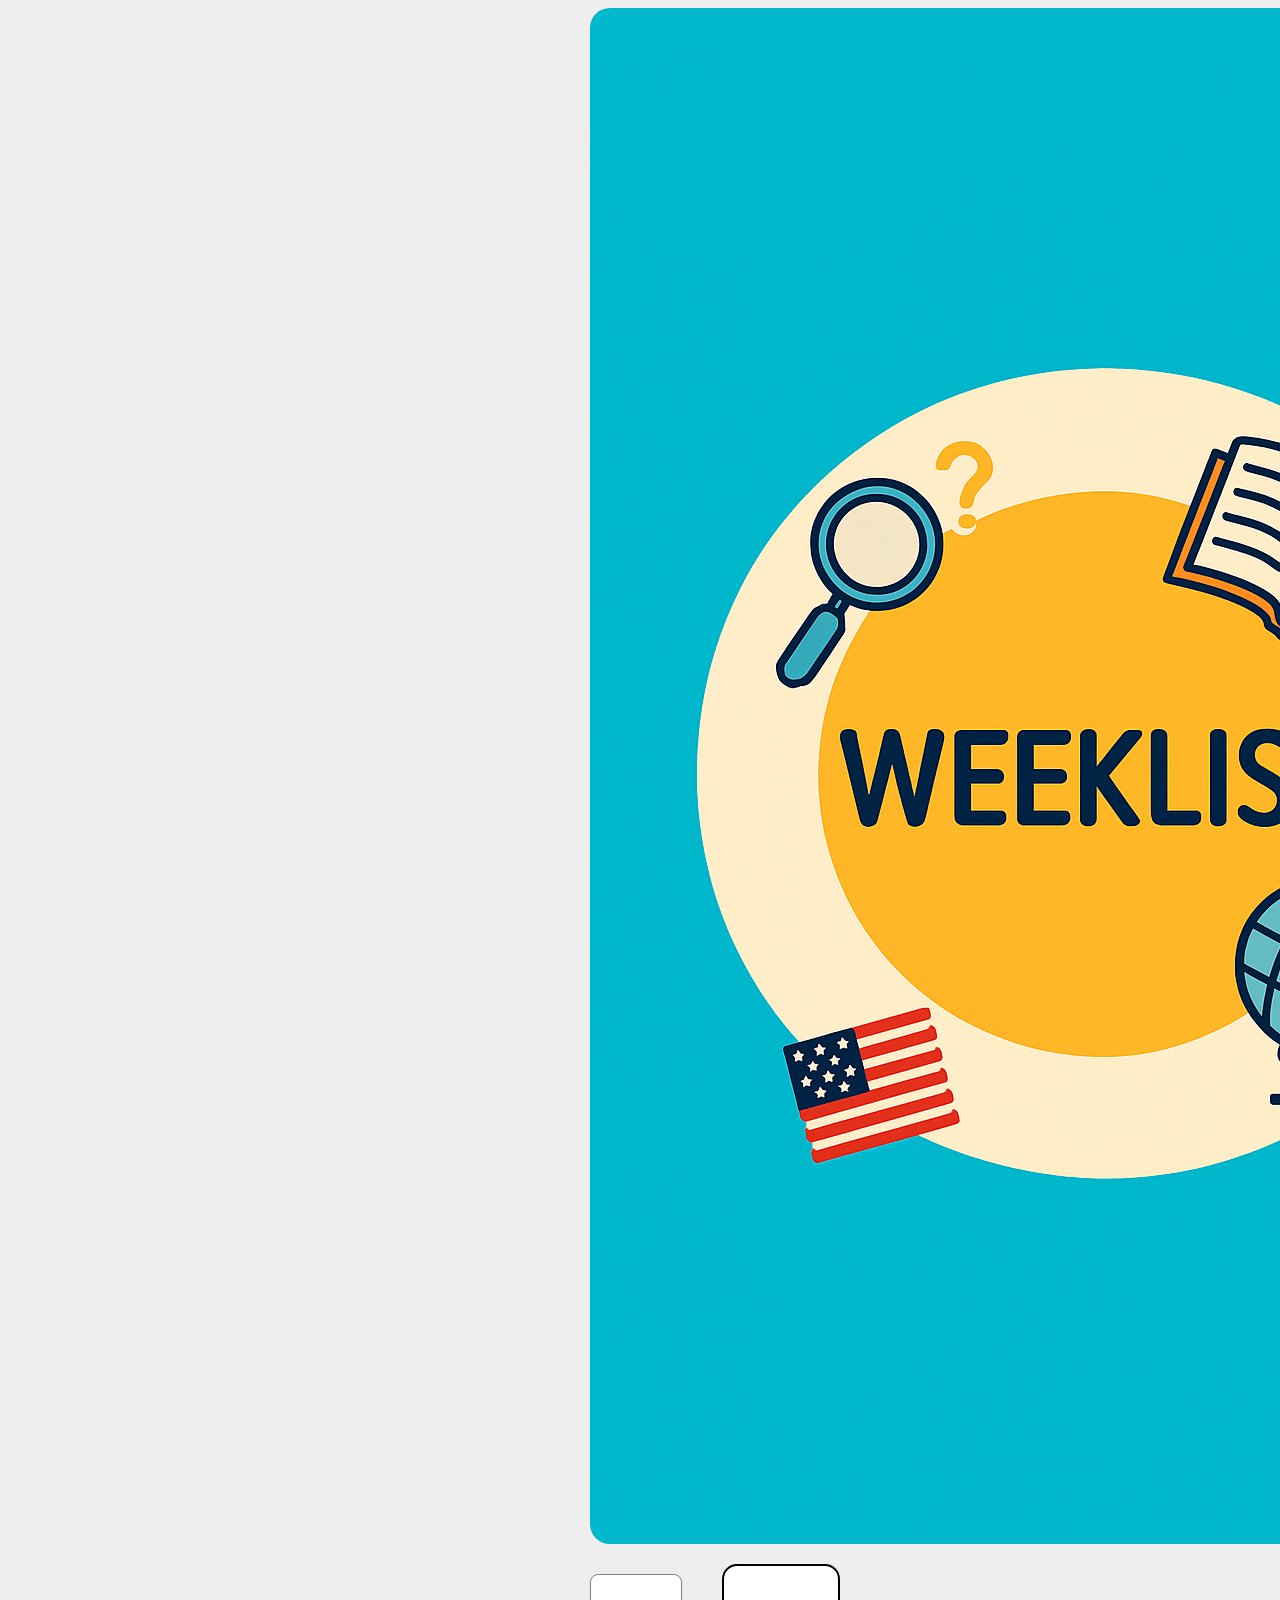
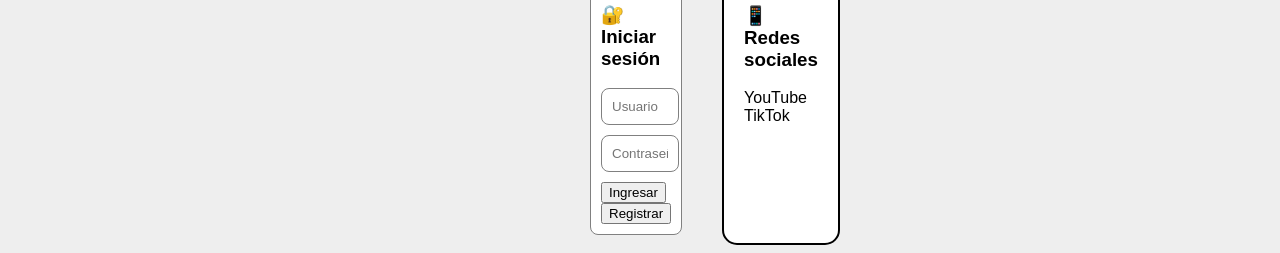
==== index.html @ e38edad0 "Add styles for image display in index.html se agrego un nuevo item img" ====
<!DOCTYPE html>
<html lang="es">
<head>
<meta charset="UTF-8">
<title>Weeklish</title>

<style>

body {
  background-color: #eee;
  font-family: Arial;
}

/* CONTENEDOR */
.container {
  max-width: 100px;
  margin: auto;
}

/* HEADER */
.header {
  display: flex;
  justify-content: space-between;
  align-items: center;
  margin-bottom: 20px;
}



.menu {
  display: flex;
  gap: 15px;
}

.menu button {
  padding: 10px 20px;
  border: none;
  background-color: orange;
  color: black;
  border-radius: 10px;
  cursor: pointer;
  font-weight: bold;
}

.menu button:hover {
  background-color: darkorange;
}

/* MAIN */
.main {
  display: flex;
  justify-content: space-between;
  gap: 40px;
}

/* CAJAS */
.login, .redes {
  border: 2px solid black;
  padding: 20px;
  width: 250px;
  background-color: white;
  border-radius: 15px;
}

.login, input {
  display: block;
  margin: 10px auto;
  padding: 10px;
  width: 80%;
  border-radius: 8px;
  border: 1px solid gray;
}

.img {
  display: block;
  margin: 10px auto;
  padding: 10px;
  width: 60%;
  border-radius: 5px;
  border: 1px solid gray;
  
  }

</style>
</head>

<body>

<div class="container">

 <!-- HEADER -->
  <div class="header">
   <img src="Vertical Weeklish.png" widith="03" style="border-radius: 20px;">

  <h1> Aprende Inglés con Weeklish</h1>
  <p>Bienvenido a nuestra página para aprender inglés fácil 😄</p>

 

    <div class="menu">
      <button>Grammar</button>
      <button>Listening</button>
      <button>Vocab</button>
      <button>Speaking</button>
    </div>
  </div>

  <!-- MAIN -->
  <div class="main">

    <div class="login">
      <h3>🔐 Iniciar sesión</h3>
      <input type="text" placeholder="Usuario">
      <input type="password" placeholder="Contraseña">
      <button>Ingresar</button>
      <button>Registrar</button> 

    </div>

    <div class="redes">
      <h3>📱 Redes sociales</h3>
      <div>YouTube</div>
      <div>TikTok</div>
    </div>

  </div>

</div>

</body>
</html>
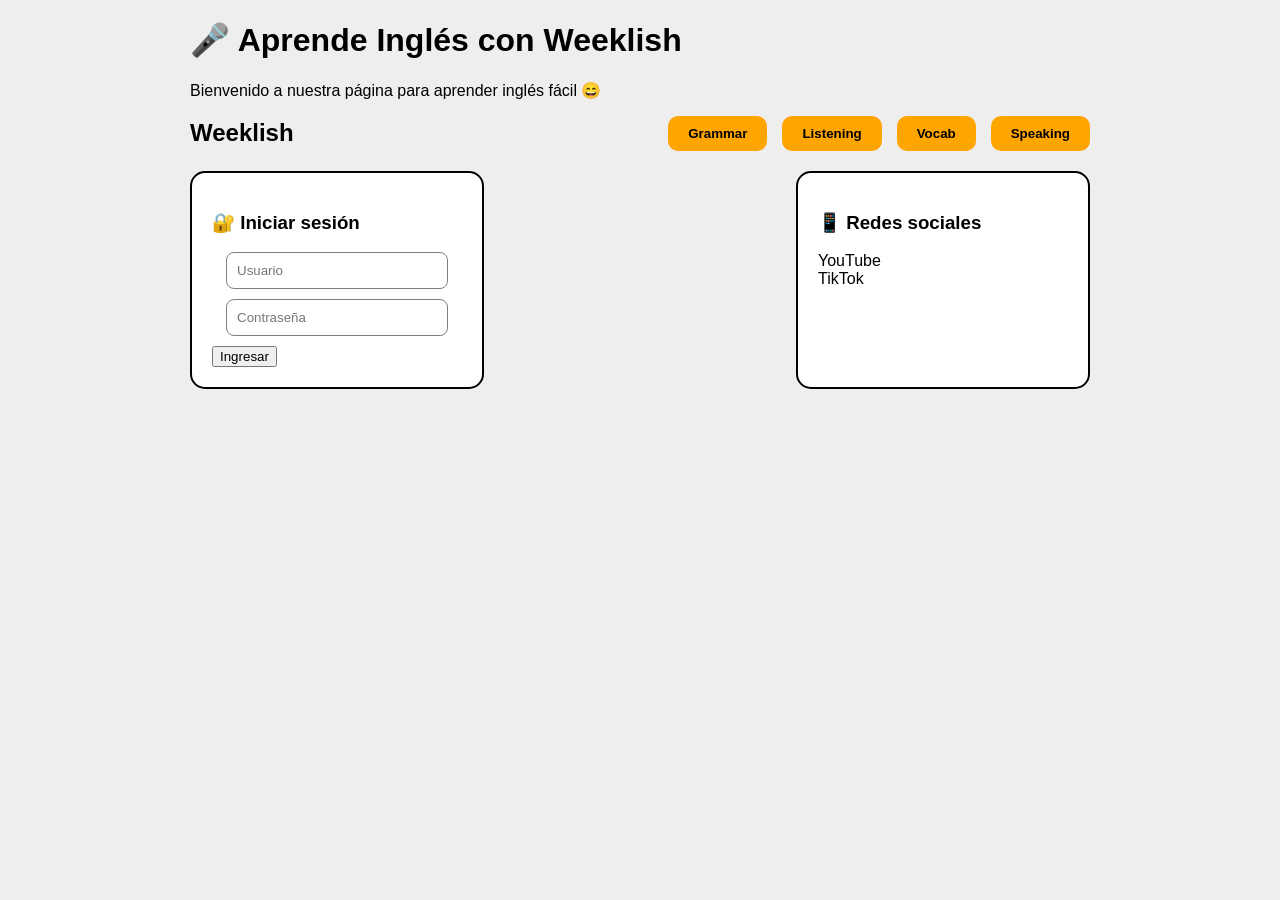
==== commit 3145875b: "Enhance layout and styles in index.html puse el codigo que copie de chat gpt" ====
--- a/index.html
+++ b/index.html
@@ -13,7 +13,7 @@
 
 /* CONTENEDOR */
 .container {
-  max-width: 100px;
+  max-width: 900px;
   margin: auto;
 }
 
@@ -25,7 +25,10 @@
   margin-bottom: 20px;
 }
 
-
+.logo {
+  font-size: 24px;
+  font-weight: bold;
+}
 
 .menu {
   display: flex;
@@ -62,7 +65,7 @@
   border-radius: 15px;
 }
 
-.login, input {
+.login input {
   display: block;
   margin: 10px auto;
   padding: 10px;
@@ -71,16 +74,6 @@
   border: 1px solid gray;
 }
 
-.img {
-  display: block;
-  margin: 10px auto;
-  padding: 10px;
-  width: 60%;
-  border-radius: 5px;
-  border: 1px solid gray;
-  
-  }
-
 </style>
 </head>
 
@@ -88,14 +81,12 @@
 
 <div class="container">
 
- <!-- HEADER -->
-  <div class="header">
-   <img src="Vertical Weeklish.png" widith="03" style="border-radius: 20px;">
-
-  <h1> Aprende Inglés con Weeklish</h1>
+  <h1>🎤 Aprende Inglés con Weeklish</h1>
   <p>Bienvenido a nuestra página para aprender inglés fácil 😄</p>
 
- 
+  <!-- HEADER -->
+  <div class="header">
+    <div class="logo">Weeklish</div>
 
     <div class="menu">
       <button>Grammar</button>
@@ -113,8 +104,6 @@
       <input type="text" placeholder="Usuario">
       <input type="password" placeholder="Contraseña">
       <button>Ingresar</button>
-      <button>Registrar</button> 
-
     </div>
 
     <div class="redes">
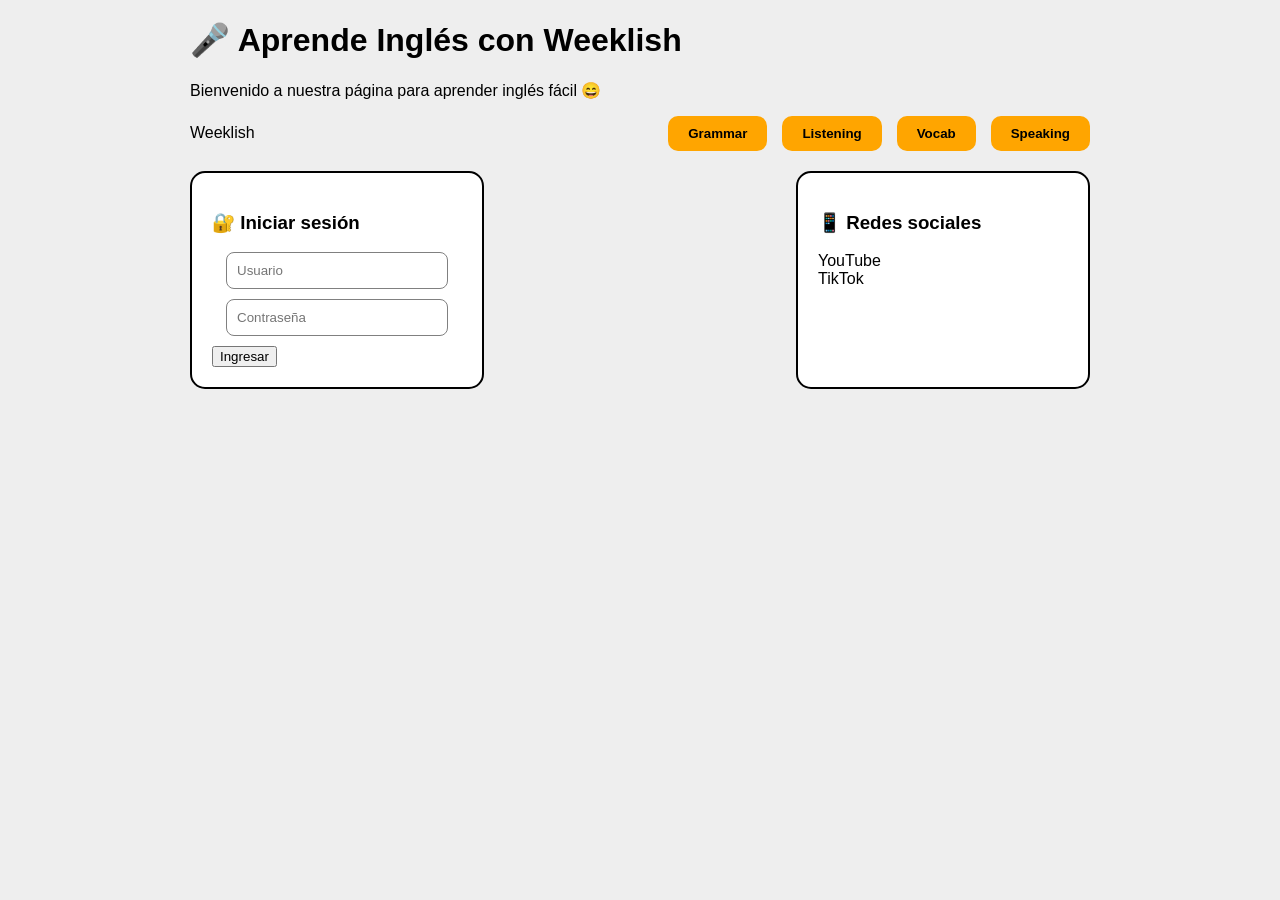
==== commit 68e9189e: "Rename logo class and fix width property cambio de tamaño logo" ====
--- a/index.html
+++ b/index.html
@@ -25,9 +25,9 @@
   margin-bottom: 20px;
 }
 
-.logo {
-  font-size: 24px;
-  font-weight: bold;
+.logo-image {
+  widith: 200px;
+ height: auto;
 }
 
 .menu {
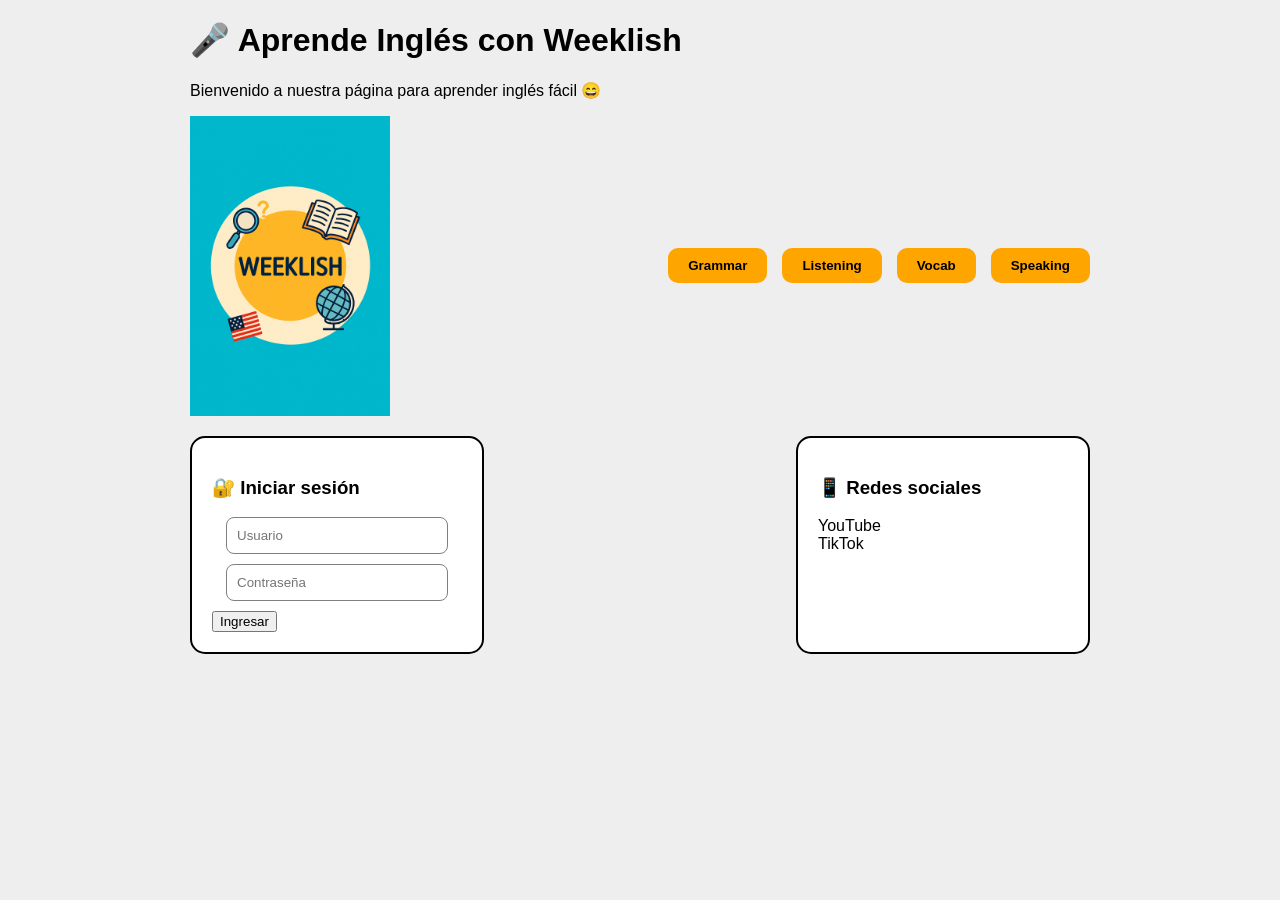
==== commit 3fa769cd: "Update index.html Change code" ====
--- a/index.html
+++ b/index.html
@@ -26,8 +26,8 @@
 }
 
 .logo-image {
-  widith: 200px;
- height: auto;
+  width: 200px;
+  height: auto;
 }
 
 .menu {
@@ -86,7 +86,8 @@
 
   <!-- HEADER -->
   <div class="header">
-    <div class="logo">Weeklish</div>
+
+    <img class="logo-image" src="Vertical Weeklish.png">
 
     <div class="menu">
       <button>Grammar</button>
@@ -94,6 +95,7 @@
       <button>Vocab</button>
       <button>Speaking</button>
     </div>
+
   </div>
 
   <!-- MAIN -->
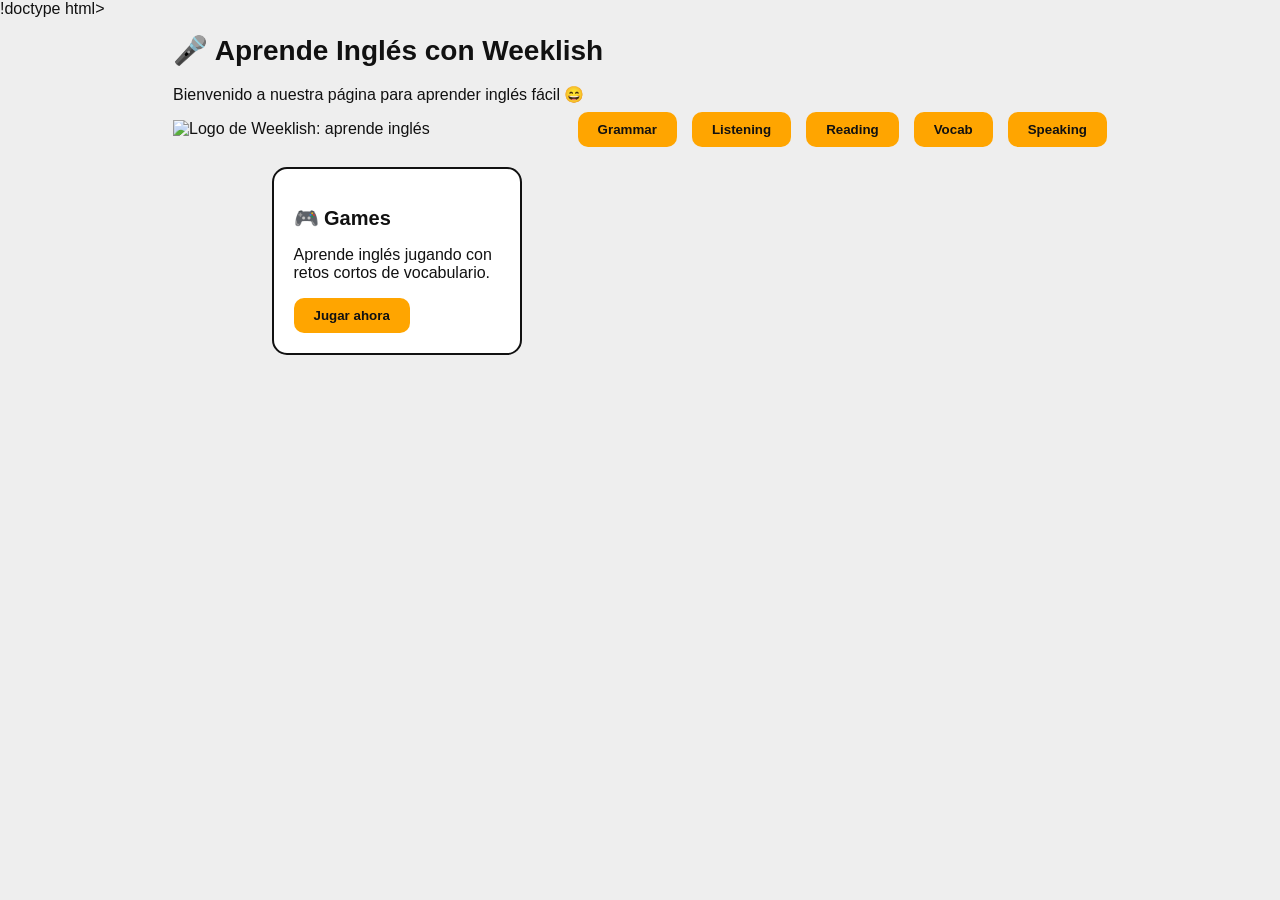
==== commit e0c9c4f5: "Se actualizo el index copie codigo desde chat gpt hasta linea 281. faltan mas" ====
--- a/index.html
+++ b/index.html
@@ -1,122 +1,263 @@
-<!DOCTYPE html>
+!doctype html>
 <html lang="es">
 <head>
-<meta charset="UTF-8">
-<title>Weeklish</title>
-
-<style>
+  <meta charset="utf-8">
+  <meta name="viewport" content="width=device-width, initial-scale=1">
+  <title>Weeklish | Aprende inglés</title>
+  <style>
+/* Los estilos controlan colores, tamaños y ubicación de cada elemento. */
+* { box-sizing: border-box; }
 
 body {
+  margin: 0;
   background-color: #eee;
-  font-family: Arial;
-}
-
-/* CONTENEDOR */
-.container {
-  max-width: 900px;
-  margin: auto;
-}
-
-/* HEADER */
+  color: #111;
+  font-family: Arial, sans-serif;
+}
+
+.container { max-width: 970px; margin: 16px auto; padding: 0 18px; }
+h1 { margin: 0 0 18px; font-size: 28px; }
+.welcome { margin: 0 0 16px; }
+
 .header {
   display: flex;
   justify-content: space-between;
-  align-items: center;
+  align-items: flex-start;
+  gap: 24px;
   margin-bottom: 20px;
 }
-
-.logo-image {
-  width: 200px;
-  height: auto;
-}
-
 .menu {
   display: flex;
+  justify-content: flex-end;
+  flex-wrap: wrap;
   gap: 15px;
-}
-
-.menu button {
+  margin-top: -8px;
+}
+.menu button, .register-button {
   padding: 10px 20px;
-  border: none;
-  background-color: orange;
-  color: black;
+  border: 0;
   border-radius: 10px;
+  background: orange;
+  color: #111;
   cursor: pointer;
   font-weight: bold;
 }
-
-.menu button:hover {
-  background-color: darkorange;
-}
-
-/* MAIN */
-.main {
-  display: flex;
-  justify-content: space-between;
-  gap: 40px;
-}
-
-/* CAJAS */
-.login, .redes {
-  border: 2px solid black;
+.menu button:hover, .register-button:hover { background: darkorange; }
+button:focus-visible, a:focus-visible, input:focus-visible { outline: 3px solid #1264a3; outline-offset: 2px; }
+
+.main { display: grid; grid-template-columns: 1fr 1fr; align-items: start; gap: 40px; }
+.card {
+  width: 294px;
+  min-height: 220px;
   padding: 20px;
-  width: 250px;
-  background-color: white;
+  border: 2px solid #111;
   border-radius: 15px;
-}
-
-.login input {
+  background: white;
+}
+
+.card h2 { font-size: 20px; }
+.games-card { width: 250px; min-height: 160px; margin: 0 auto; }
+.social {
+  width: 230px;
+  min-height: 170px;
+  margin-top: 80px;
+  justify-self: end;
+}
+.register-dialog input {
   display: block;
-  margin: 10px auto;
+  width: 100%;
+  margin: 10px 0;
   padding: 10px;
-  width: 80%;
+  border: 1px solid #999;
   border-radius: 8px;
-  border: 1px solid gray;
-}
-
-</style>
+  font: inherit;
+}
+
+.plain-button { cursor: pointer; }
+.social a { display: block; width: fit-content; margin: 8px 0; }
+.social-image { display: block; object-fit: contain; }
+.youtube-image { width: 180px; height: auto; }
+.tiktok-image { width: 82px; height: auto; }
+.message { margin: 10px 0 0; color: #14532d; font-size: 14px; }
+
+.visually-hidden { position: absolute; width: 1px; height: 1px; padding: 0; margin: -1px; overflow: hidden; clip: rect(0, 0, 0, 0); white-space: nowrap; border: 0; }
+
+.lesson-view { max-width: 780px; margin: 12px auto; }
+.lesson-view[hidden], #home-view[hidden] { display: none; }
+.back-button {
+  padding: 10px 16px;
+  border: 0;
+  border-radius: 10px;
+  background: orange;
+  color: #111;
+  cursor: pointer;
+  font-weight: bold;
+}
+
+.back-button:hover { background: darkorange; }
+.lesson-card {
+  padding: 18px;
+  border: 2px solid #111;
+  border-radius: 15px;
+  background: white;
+}
+
+.lesson-card video { display: block; width: 100%; max-height: 65vh; background: #111; border-radius: 8px; }
+.bottom-back { margin-top: 16px; }
+.quiz-card { margin-top: 22px; padding: 20px; border: 2px solid #111; border-radius: 15px; background: white; }
+.quiz-card > h2 { margin-top: 0; }
+.quiz-question { margin: 14px 0; padding: 14px; border: 1px solid #bbb; border-radius: 10px; }
+.quiz-question legend { padding: 0 5px; font-weight: bold; }
+.quiz-question label { display: inline-flex; align-items: center; gap: 5px; margin: 7px 12px 0 0; cursor: pointer; }
+.quiz-question input { accent-color: #087c8d; }
+.quiz-question.is-correct { border-color: #26834a; background: #f2fbf4; }
+.quiz-question.is-incorrect { border-color: #b54343; background: #fff7f5; }
+.quiz-feedback { margin: 8px 0 0; font-size: 14px; }
+.quiz-actions { display: flex; flex-wrap: wrap; align-items: center; gap: 12px; margin-top: 18px; }
+.quiz-result { min-height: 1.4em; margin-bottom: 0; font-weight: bold; }
+.games-view { max-width: 700px; }
+.game-levels { max-width: 650px; margin: 24px auto; }
+.game-level-options { display: grid; grid-template-columns: repeat(3, 1fr); gap: 12px; }
+
+.game-level-button { display: flex; min-height: 112px; flex-direction: column; justify-content: center; gap: 8px; padding: 16px; border: 2px solid #111; border-radius: 14px; background: white; cursor: pointer; text-align: left; }
+.game-level-button:hover { border-color: #c77a00; background: #fff5df; }
+.game-level-button strong { font-size: 22px; }
+.game-level-button span { color: #444; font-size: 14px; }
+.game-card { max-width: 560px; margin: 20px auto; padding: 24px; border: 2px solid #111; border-radius: 16px; background: white; text-align: center; }
+.change-level-button { display: block; padding: 0; border: 0; background: transparent; color: #064f7b; cursor: pointer; font: inherit; font-weight: bold; }
+.game-progress { color: #555; font-size: 14px; }
+.game-word { margin: 20px 0; color: #073b61; font-size: 36px; }
+.game-options { display: grid; grid-template-columns: repeat(3, 1fr); gap: 10px; }
+.game-option { min-height: 54px; padding: 10px; border: 1px solid #888; border-radius: 10px; background: #fff; cursor: pointer; font: inherit; }
+.game-option:hover:not(:disabled) { border-color: #064f7b; background: #eef9fb; }
+.game-option:disabled { cursor: default; }
+.game-option.game-correct { border-color: #26834a; background: #e7f6eb; }
+
+.game-option.game-wrong { border-color: #b54343; background: #fff0ee; }
+.game-feedback { min-height: 1.5em; margin: 16px 0; font-weight: bold; }
+.level-selector { display: flex; flex-wrap: wrap; gap: 9px; margin: 18px 0; }
+.level-selector button { min-width: 100px; padding: 9px 14px; border: 1px solid #a66b00; border-radius: 10px; background: #fff; cursor: pointer; font: inherit; font-weight: bold; }
+.level-selector button[aria-pressed="true"] { border-color: #d57d00; background: orange; }
+.level-selector button:hover { background: #ffd27a; }
+.level-panel[hidden] { display: none; }
+.text-lesson { margin-bottom: 14px; }
+.text-lesson p { line-height: 1.55; }
+.mini-practice { min-height: 0; }
+.mini-practice h3 { margin-top: 0; }
+.mini-practice li { margin: 7px 0; }
+.reading-card { margin: 18px 0; padding: 22px; border: 2px solid #111; border-radius: 15px; background: white; }
+.reading-card h2 { margin-top: 0; }
+.reading-card > p { font-size: 17px; line-height: 1.75; }
+.reading-vocab { margin: 18px 0; padding: 12px; border-radius: 10px; background: #edf8f9; line-height: 1.6; }
+.reading-card details { border-top: 1px solid #ddd; padding-top: 12px; }
+
+.reading-card summary { color: #064f7b; cursor: pointer; font-weight: bold; }
+.reading-card li { margin: 7px 0; line-height: 1.5; }
+.listening-practice { margin-bottom: 16px; }
+.listen-line { display: grid; grid-template-columns: 1fr auto; align-items: center; gap: 8px; padding: 12px 0; border-top: 1px solid #ddd; }
+.listen-line span { font-weight: bold; }
+.listen-line p { grid-column: 1 / -1; margin: 0; color: #555; }
+.game-example { margin: 16px 0; padding: 14px; border-radius: 12px; background: #edf8f9; text-align: left; }
+.example-label { margin: 0 0 7px; color: #07526a; font-size: 14px; font-weight: bold; }
+.game-example-sentence { margin: 0 0 5px; font-size: 19px; font-weight: bold; }
+.game-example-translation { margin: 0 0 12px; color: #444; }
+.audio-list { display: grid; grid-template-columns: repeat(auto-fit, minmax(min(100%, 300px), 1fr)); gap: 14px; }
+.audio-card { padding: 16px; border: 2px solid #111; border-radius: 15px; background: white; }
+.audio-card h2 { margin: 0 0 12px; font-size: 18px; }
+.audio-card audio { display: block; width: 100%; }
+.vocab-categories { position: sticky; top: 0; z-index: 3; display: flex; flex-wrap: wrap; gap: 9px; margin: 18px 0 24px; padding: 10px 0; background: #eee; }
+.vocab-category-button { padding: 9px 13px; border: 0; border-radius: 10px; background: orange; color: #111; cursor: pointer; font: inherit; font-weight: bold; }
+.vocab-category-button:hover, .vocab-category-button.selected { background: darkorange; }
+.vocab-category-button:focus-visible { outline: 3px solid #1264a3; outline-offset: 2px; }
+.vocab-group { margin: 24px 0 32px; scroll-margin-top: 12px; }
+.vocab-group h2 { margin-bottom: 12px; }
+.vocabulary-grid { display: grid; grid-template-columns: repeat(auto-fill, minmax(180px, 1fr)); gap: 14px; }
+.vocab-item { margin: 0; overflow: hidden; border: 1px solid #bbb; border-radius: 12px; background: white; }
+.vocab-item a { display: grid; place-items: center; height: 220px; padding: 8px; background: white; }
+.vocab-item img { display: block; width: 100%; height: 100%; object-fit: contain; }
+.vocab-item figcaption { min-height: 38px; padding: 8px 10px; border-top: 1px solid #ddd; font-size: 14px; overflow-wrap: anywhere; }
+.speaking-group { margin: 24px 0 30px; }
+.speaking-group > h2 { margin-bottom: 12px; }
+.speaking-list { display: grid; grid-template-columns: repeat(auto-fit, minmax(min(100%, 290px), 1fr)); gap: 12px; }
+.speaking-exercise { padding: 16px; border: 1px solid #bbb; border-radius: 12px; background: white; }
+
+.speaking-exercise > p { margin: 0 0 10px; }
+.speaking-exercise details { border-top: 1px solid #ddd; padding-top: 9px; }
+.speaking-exercise summary { color: #064f7b; cursor: pointer; font-weight: bold; }
+.english-phrase { margin: 12px 0 6px; font-size: 18px; font-weight: bold; }
+.translation { margin: 0; color: #444; }
+.speaking-controls { display: flex; flex-wrap: wrap; align-items: center; gap: 8px; margin-top: 12px; }
+.practice-button { padding: 8px 12px; border: 0; border-radius: 9px; background: orange; color: #111; cursor: pointer; font-weight: bold; }
+.practice-button:hover { background: darkorange; }
+.practice-button:disabled { cursor: wait; opacity: 0.7; }
+.speaking-controls audio { width: 100%; margin-top: 4px; }
+.recording-status { flex-basis: 100%; min-height: 1em; margin: 2px 0 0; color: #444; font-size: 14px; }
+.mic-picker { margin: 18px 0 24px; padding: 16px; border: 1px solid #bbb; border-radius: 12px; background: white; }
+.mic-picker > label { display: block; margin-bottom: 8px; font-weight: bold; }
+.mic-picker-actions { display: flex; flex-wrap: wrap; gap: 9px; }
+.mic-picker select { min-width: min(100%, 260px); max-width: 100%; padding: 8px 10px; border: 1px solid #999; border-radius: 8px; font: inherit; }
+.mic-picker .recording-status { margin-bottom: 0; }
+
+@media (max-width: 650px) {
+  .container { margin-top: 22px; }
+  h1 { font-size: 24px; }
+  .header { flex-direction: row; align-items: flex-start; gap: 12px; }
+  .main { display: flex; flex-direction: column; align-items: center; }
+  .logo-image { width: 120px; height: 180px; }
+  .menu { justify-content: flex-end; gap: 7px; margin-top: -5px; }
+  .menu button { padding: 9px 11px; font-size: 13px; }
+  .main { gap: 16px; }
+  .card { width: 100%; max-width: 380px; }
+  .games-card { max-width: 300px; min-height: 150px; }
+  .social { min-height: 150px; margin-top: 0; }
+}
+
+@media (max-width: 460px) {
+  .game-card { padding: 16px; }
+  .game-options { grid-template-columns: 1fr; }
+  .game-level-options { grid-template-columns: 1fr; }
+  .listen-line { grid-template-columns: 1fr; }
+  .listen-line p { grid-column: auto; }
+}
+
+/* En tabletas y ventanas estrechas, conserva las tarjetas una al lado de la otra. */
+@media (min-width: 520px) and (max-width: 650px) {
+  .main { display: flex; flex-direction: row; align-items: flex-end; gap: 12px; }
+  .games-card { width: auto; min-width: 0; flex: 1 1 auto; margin: 0; }
+  .social {
+    width: 150px;
+    min-height: 145px;
+    flex: 0 0 150px;
+    margin: 0 0 0 auto;
+    padding: 14px;
+  }
+  .social h2 { font-size: 16px; }
+  .youtube-image { width: 100px; }
+  .tiktok-image { width: 52px; }
+}
+
+  </style>
 </head>
-
 <body>
-
-<div class="container">
-
-  <h1>🎤 Aprende Inglés con Weeklish</h1>
-  <p>Bienvenido a nuestra página para aprender inglés fácil 😄</p>
-
-  <!-- HEADER -->
-  <div class="header">
-
-    <img class="logo-image" src="Vertical Weeklish.png">
-
-    <div class="menu">
-      <button>Grammar</button>
-      <button>Listening</button>
-      <button>Vocab</button>
-      <button>Speaking</button>
-    </div>
-
-  </div>
-
-  <!-- MAIN -->
-  <div class="main">
-
-    <div class="login">
-      <h3>🔐 Iniciar sesión</h3>
-      <input type="text" placeholder="Usuario">
-      <input type="password" placeholder="Contraseña">
-      <button>Ingresar</button>
-    </div>
-
-    <div class="redes">
-      <h3>📱 Redes sociales</h3>
-      <div>YouTube</div>
-      <div>TikTok</div>
-    </div>
-
-  </div>
-
-</div>
-
-</body>
-</html>
+  <main class="container">
+    <div id="home-view">
+      <h1>🎤 Aprende Inglés con Weeklish</h1>
+      <p class="welcome">Bienvenido a nuestra página para aprender inglés fácil 😄</p>
+
+  <header class="header">
+        <img class="logo-image" src="assets/weeklish-logo.png" alt="Logo de Weeklish: aprende inglés">
+        <nav class="menu" aria-label="Temas de inglés">
+          <button type="button" id="grammar-button">Grammar</button>
+          <button type="button" id="listening-button">Listening</button>
+          <button type="button" id="reading-button">Reading</button>
+          <button type="button" id="vocab-button">Vocab</button>
+          <button type="button" id="speaking-button">Speaking</button>
+        </nav>
+      </header>
+
+      <section class="main" aria-label="Juegos y redes sociales">
+        <article class="card games-card">
+          <h2>🎮 Games</h2>
+          <p>Aprende inglés jugando con retos cortos de vocabulario.</p>
+          <button class="register-button" id="open-games" type="button">Jugar ahora</button>
+        </article>
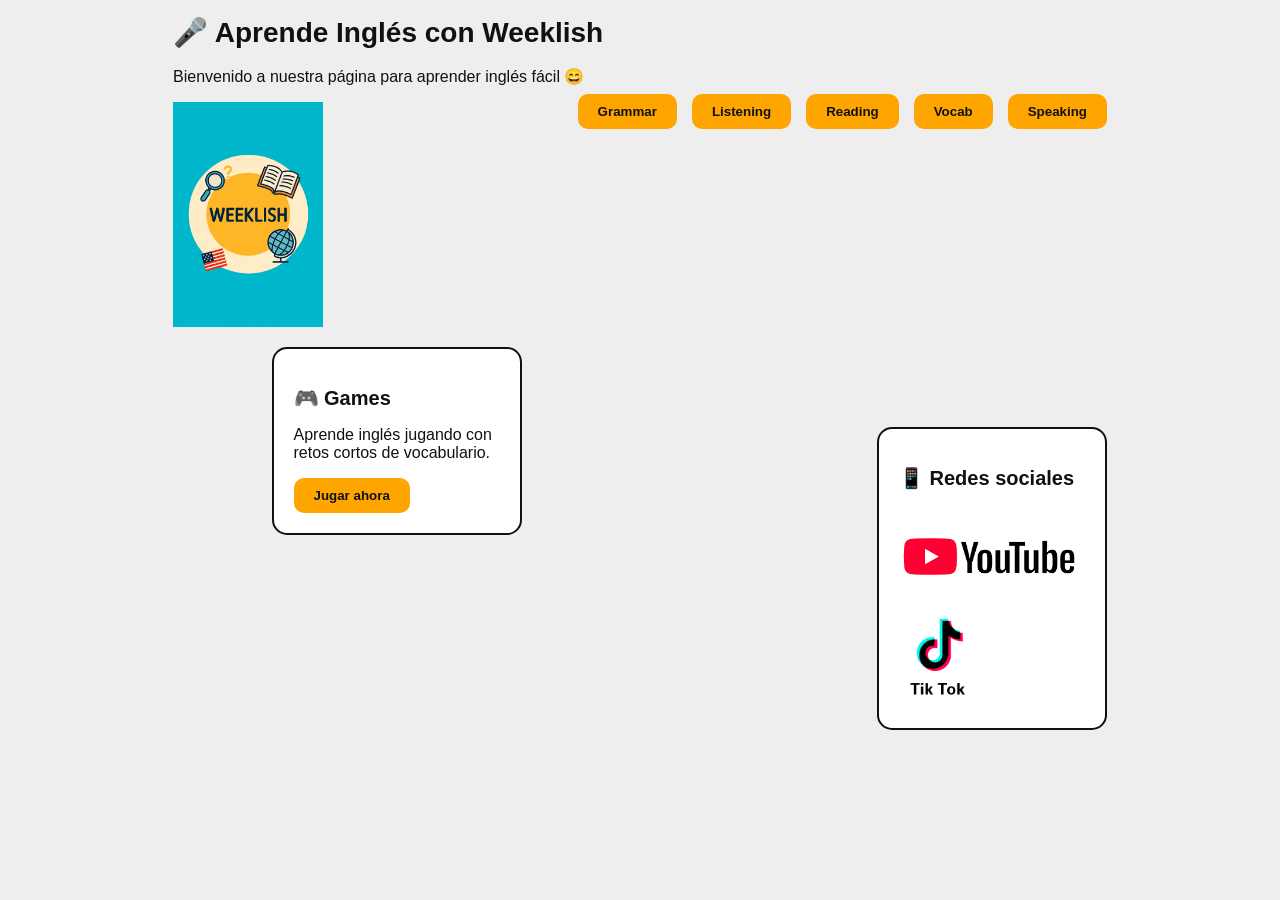
==== commit 02babed3: "se agrego todo los archivos se agregaron todos los archivos que hizo chat gpt para la pagina" ====
--- a/index.html
+++ b/index.html
@@ -1,242 +1,12 @@
-!doctype html>
+<!doctype html>
 <html lang="es">
 <head>
   <meta charset="utf-8">
   <meta name="viewport" content="width=device-width, initial-scale=1">
   <title>Weeklish | Aprende inglés</title>
-  <style>
-/* Los estilos controlan colores, tamaños y ubicación de cada elemento. */
-* { box-sizing: border-box; }
-
-body {
-  margin: 0;
-  background-color: #eee;
-  color: #111;
-  font-family: Arial, sans-serif;
-}
-
-.container { max-width: 970px; margin: 16px auto; padding: 0 18px; }
-h1 { margin: 0 0 18px; font-size: 28px; }
-.welcome { margin: 0 0 16px; }
-
-.header {
-  display: flex;
-  justify-content: space-between;
-  align-items: flex-start;
-  gap: 24px;
-  margin-bottom: 20px;
-}
-.menu {
-  display: flex;
-  justify-content: flex-end;
-  flex-wrap: wrap;
-  gap: 15px;
-  margin-top: -8px;
-}
-.menu button, .register-button {
-  padding: 10px 20px;
-  border: 0;
-  border-radius: 10px;
-  background: orange;
-  color: #111;
-  cursor: pointer;
-  font-weight: bold;
-}
-.menu button:hover, .register-button:hover { background: darkorange; }
-button:focus-visible, a:focus-visible, input:focus-visible { outline: 3px solid #1264a3; outline-offset: 2px; }
-
-.main { display: grid; grid-template-columns: 1fr 1fr; align-items: start; gap: 40px; }
-.card {
-  width: 294px;
-  min-height: 220px;
-  padding: 20px;
-  border: 2px solid #111;
-  border-radius: 15px;
-  background: white;
-}
-
-.card h2 { font-size: 20px; }
-.games-card { width: 250px; min-height: 160px; margin: 0 auto; }
-.social {
-  width: 230px;
-  min-height: 170px;
-  margin-top: 80px;
-  justify-self: end;
-}
-.register-dialog input {
-  display: block;
-  width: 100%;
-  margin: 10px 0;
-  padding: 10px;
-  border: 1px solid #999;
-  border-radius: 8px;
-  font: inherit;
-}
-
-.plain-button { cursor: pointer; }
-.social a { display: block; width: fit-content; margin: 8px 0; }
-.social-image { display: block; object-fit: contain; }
-.youtube-image { width: 180px; height: auto; }
-.tiktok-image { width: 82px; height: auto; }
-.message { margin: 10px 0 0; color: #14532d; font-size: 14px; }
-
-.visually-hidden { position: absolute; width: 1px; height: 1px; padding: 0; margin: -1px; overflow: hidden; clip: rect(0, 0, 0, 0); white-space: nowrap; border: 0; }
-
-.lesson-view { max-width: 780px; margin: 12px auto; }
-.lesson-view[hidden], #home-view[hidden] { display: none; }
-.back-button {
-  padding: 10px 16px;
-  border: 0;
-  border-radius: 10px;
-  background: orange;
-  color: #111;
-  cursor: pointer;
-  font-weight: bold;
-}
-
-.back-button:hover { background: darkorange; }
-.lesson-card {
-  padding: 18px;
-  border: 2px solid #111;
-  border-radius: 15px;
-  background: white;
-}
-
-.lesson-card video { display: block; width: 100%; max-height: 65vh; background: #111; border-radius: 8px; }
-.bottom-back { margin-top: 16px; }
-.quiz-card { margin-top: 22px; padding: 20px; border: 2px solid #111; border-radius: 15px; background: white; }
-.quiz-card > h2 { margin-top: 0; }
-.quiz-question { margin: 14px 0; padding: 14px; border: 1px solid #bbb; border-radius: 10px; }
-.quiz-question legend { padding: 0 5px; font-weight: bold; }
-.quiz-question label { display: inline-flex; align-items: center; gap: 5px; margin: 7px 12px 0 0; cursor: pointer; }
-.quiz-question input { accent-color: #087c8d; }
-.quiz-question.is-correct { border-color: #26834a; background: #f2fbf4; }
-.quiz-question.is-incorrect { border-color: #b54343; background: #fff7f5; }
-.quiz-feedback { margin: 8px 0 0; font-size: 14px; }
-.quiz-actions { display: flex; flex-wrap: wrap; align-items: center; gap: 12px; margin-top: 18px; }
-.quiz-result { min-height: 1.4em; margin-bottom: 0; font-weight: bold; }
-.games-view { max-width: 700px; }
-.game-levels { max-width: 650px; margin: 24px auto; }
-.game-level-options { display: grid; grid-template-columns: repeat(3, 1fr); gap: 12px; }
-
-.game-level-button { display: flex; min-height: 112px; flex-direction: column; justify-content: center; gap: 8px; padding: 16px; border: 2px solid #111; border-radius: 14px; background: white; cursor: pointer; text-align: left; }
-.game-level-button:hover { border-color: #c77a00; background: #fff5df; }
-.game-level-button strong { font-size: 22px; }
-.game-level-button span { color: #444; font-size: 14px; }
-.game-card { max-width: 560px; margin: 20px auto; padding: 24px; border: 2px solid #111; border-radius: 16px; background: white; text-align: center; }
-.change-level-button { display: block; padding: 0; border: 0; background: transparent; color: #064f7b; cursor: pointer; font: inherit; font-weight: bold; }
-.game-progress { color: #555; font-size: 14px; }
-.game-word { margin: 20px 0; color: #073b61; font-size: 36px; }
-.game-options { display: grid; grid-template-columns: repeat(3, 1fr); gap: 10px; }
-.game-option { min-height: 54px; padding: 10px; border: 1px solid #888; border-radius: 10px; background: #fff; cursor: pointer; font: inherit; }
-.game-option:hover:not(:disabled) { border-color: #064f7b; background: #eef9fb; }
-.game-option:disabled { cursor: default; }
-.game-option.game-correct { border-color: #26834a; background: #e7f6eb; }
-
-.game-option.game-wrong { border-color: #b54343; background: #fff0ee; }
-.game-feedback { min-height: 1.5em; margin: 16px 0; font-weight: bold; }
-.level-selector { display: flex; flex-wrap: wrap; gap: 9px; margin: 18px 0; }
-.level-selector button { min-width: 100px; padding: 9px 14px; border: 1px solid #a66b00; border-radius: 10px; background: #fff; cursor: pointer; font: inherit; font-weight: bold; }
-.level-selector button[aria-pressed="true"] { border-color: #d57d00; background: orange; }
-.level-selector button:hover { background: #ffd27a; }
-.level-panel[hidden] { display: none; }
-.text-lesson { margin-bottom: 14px; }
-.text-lesson p { line-height: 1.55; }
-.mini-practice { min-height: 0; }
-.mini-practice h3 { margin-top: 0; }
-.mini-practice li { margin: 7px 0; }
-.reading-card { margin: 18px 0; padding: 22px; border: 2px solid #111; border-radius: 15px; background: white; }
-.reading-card h2 { margin-top: 0; }
-.reading-card > p { font-size: 17px; line-height: 1.75; }
-.reading-vocab { margin: 18px 0; padding: 12px; border-radius: 10px; background: #edf8f9; line-height: 1.6; }
-.reading-card details { border-top: 1px solid #ddd; padding-top: 12px; }
-
-.reading-card summary { color: #064f7b; cursor: pointer; font-weight: bold; }
-.reading-card li { margin: 7px 0; line-height: 1.5; }
-.listening-practice { margin-bottom: 16px; }
-.listen-line { display: grid; grid-template-columns: 1fr auto; align-items: center; gap: 8px; padding: 12px 0; border-top: 1px solid #ddd; }
-.listen-line span { font-weight: bold; }
-.listen-line p { grid-column: 1 / -1; margin: 0; color: #555; }
-.game-example { margin: 16px 0; padding: 14px; border-radius: 12px; background: #edf8f9; text-align: left; }
-.example-label { margin: 0 0 7px; color: #07526a; font-size: 14px; font-weight: bold; }
-.game-example-sentence { margin: 0 0 5px; font-size: 19px; font-weight: bold; }
-.game-example-translation { margin: 0 0 12px; color: #444; }
-.audio-list { display: grid; grid-template-columns: repeat(auto-fit, minmax(min(100%, 300px), 1fr)); gap: 14px; }
-.audio-card { padding: 16px; border: 2px solid #111; border-radius: 15px; background: white; }
-.audio-card h2 { margin: 0 0 12px; font-size: 18px; }
-.audio-card audio { display: block; width: 100%; }
-.vocab-categories { position: sticky; top: 0; z-index: 3; display: flex; flex-wrap: wrap; gap: 9px; margin: 18px 0 24px; padding: 10px 0; background: #eee; }
-.vocab-category-button { padding: 9px 13px; border: 0; border-radius: 10px; background: orange; color: #111; cursor: pointer; font: inherit; font-weight: bold; }
-.vocab-category-button:hover, .vocab-category-button.selected { background: darkorange; }
-.vocab-category-button:focus-visible { outline: 3px solid #1264a3; outline-offset: 2px; }
-.vocab-group { margin: 24px 0 32px; scroll-margin-top: 12px; }
-.vocab-group h2 { margin-bottom: 12px; }
-.vocabulary-grid { display: grid; grid-template-columns: repeat(auto-fill, minmax(180px, 1fr)); gap: 14px; }
-.vocab-item { margin: 0; overflow: hidden; border: 1px solid #bbb; border-radius: 12px; background: white; }
-.vocab-item a { display: grid; place-items: center; height: 220px; padding: 8px; background: white; }
-.vocab-item img { display: block; width: 100%; height: 100%; object-fit: contain; }
-.vocab-item figcaption { min-height: 38px; padding: 8px 10px; border-top: 1px solid #ddd; font-size: 14px; overflow-wrap: anywhere; }
-.speaking-group { margin: 24px 0 30px; }
-.speaking-group > h2 { margin-bottom: 12px; }
-.speaking-list { display: grid; grid-template-columns: repeat(auto-fit, minmax(min(100%, 290px), 1fr)); gap: 12px; }
-.speaking-exercise { padding: 16px; border: 1px solid #bbb; border-radius: 12px; background: white; }
-
-.speaking-exercise > p { margin: 0 0 10px; }
-.speaking-exercise details { border-top: 1px solid #ddd; padding-top: 9px; }
-.speaking-exercise summary { color: #064f7b; cursor: pointer; font-weight: bold; }
-.english-phrase { margin: 12px 0 6px; font-size: 18px; font-weight: bold; }
-.translation { margin: 0; color: #444; }
-.speaking-controls { display: flex; flex-wrap: wrap; align-items: center; gap: 8px; margin-top: 12px; }
-.practice-button { padding: 8px 12px; border: 0; border-radius: 9px; background: orange; color: #111; cursor: pointer; font-weight: bold; }
-.practice-button:hover { background: darkorange; }
-.practice-button:disabled { cursor: wait; opacity: 0.7; }
-.speaking-controls audio { width: 100%; margin-top: 4px; }
-.recording-status { flex-basis: 100%; min-height: 1em; margin: 2px 0 0; color: #444; font-size: 14px; }
-.mic-picker { margin: 18px 0 24px; padding: 16px; border: 1px solid #bbb; border-radius: 12px; background: white; }
-.mic-picker > label { display: block; margin-bottom: 8px; font-weight: bold; }
-.mic-picker-actions { display: flex; flex-wrap: wrap; gap: 9px; }
-.mic-picker select { min-width: min(100%, 260px); max-width: 100%; padding: 8px 10px; border: 1px solid #999; border-radius: 8px; font: inherit; }
-.mic-picker .recording-status { margin-bottom: 0; }
-
-@media (max-width: 650px) {
-  .container { margin-top: 22px; }
-  h1 { font-size: 24px; }
-  .header { flex-direction: row; align-items: flex-start; gap: 12px; }
-  .main { display: flex; flex-direction: column; align-items: center; }
-  .logo-image { width: 120px; height: 180px; }
-  .menu { justify-content: flex-end; gap: 7px; margin-top: -5px; }
-  .menu button { padding: 9px 11px; font-size: 13px; }
-  .main { gap: 16px; }
-  .card { width: 100%; max-width: 380px; }
-  .games-card { max-width: 300px; min-height: 150px; }
-  .social { min-height: 150px; margin-top: 0; }
-}
-
-@media (max-width: 460px) {
-  .game-card { padding: 16px; }
-  .game-options { grid-template-columns: 1fr; }
-  .game-level-options { grid-template-columns: 1fr; }
-  .listen-line { grid-template-columns: 1fr; }
-  .listen-line p { grid-column: auto; }
-}
-
-/* En tabletas y ventanas estrechas, conserva las tarjetas una al lado de la otra. */
-@media (min-width: 520px) and (max-width: 650px) {
-  .main { display: flex; flex-direction: row; align-items: flex-end; gap: 12px; }
-  .games-card { width: auto; min-width: 0; flex: 1 1 auto; margin: 0; }
-  .social {
-    width: 150px;
-    min-height: 145px;
-    flex: 0 0 150px;
-    margin: 0 0 0 auto;
-    padding: 14px;
-  }
-  .social h2 { font-size: 16px; }
-  .youtube-image { width: 100px; }
-  .tiktok-image { width: 52px; }
-}
-
-  </style>
+  <link rel="stylesheet" href="styles.css">
+  <script src="vocab-data.js" defer></script>
+  <script src="script.js" defer></script>
 </head>
 <body>
   <main class="container">
@@ -244,7 +14,7 @@
       <h1>🎤 Aprende Inglés con Weeklish</h1>
       <p class="welcome">Bienvenido a nuestra página para aprender inglés fácil 😄</p>
 
-  <header class="header">
+      <header class="header">
         <img class="logo-image" src="assets/weeklish-logo.png" alt="Logo de Weeklish: aprende inglés">
         <nav class="menu" aria-label="Temas de inglés">
           <button type="button" id="grammar-button">Grammar</button>
@@ -261,3 +31,353 @@
           <p>Aprende inglés jugando con retos cortos de vocabulario.</p>
           <button class="register-button" id="open-games" type="button">Jugar ahora</button>
         </article>
+
+        <aside class="card social">
+          <h2>📱 Redes sociales</h2>
+          <a href="https://www.youtube.com/@Weeklish" target="_blank" rel="noreferrer" aria-label="YouTube de Weeklish (se abre en otra pestaña)">
+            <img class="social-image youtube-image" src="assets/youtube.png" alt="YouTube">
+          </a>
+          <a href="https://www.tiktok.com/@weeklish" target="_blank" rel="noreferrer" aria-label="TikTok de Weeklish (se abre en otra pestaña)">
+            <img class="social-image tiktok-image" src="assets/tiktok.png" alt="TikTok">
+          </a>
+        </aside>
+      </section>
+    </div>
+
+    <section class="lesson-view" id="grammar-view" hidden aria-labelledby="grammar-title">
+      <button class="back-button" id="back-home" type="button">← Volver al inicio</button>
+      <h1 id="grammar-title">Grammar</h1>
+      <p class="welcome">Mira la lección y practica inglés a tu ritmo.</p>
+      <nav class="level-selector" aria-label="Nivel de Grammar">
+        <button type="button" data-section-level-button="easy" aria-pressed="true">Easy</button>
+        <button type="button" data-section-level-button="medium" aria-pressed="false">Medium</button>
+        <button type="button" data-section-level-button="advanced" aria-pressed="false">Advanced</button>
+      </nav>
+      <div class="level-panel" data-level-panel="easy">
+        <article class="lesson-card text-lesson">
+          <h2>Present simple</h2>
+          <p>Usamos el presente simple para rutinas y hechos.</p>
+          <p><strong>I study English every day.</strong> — Estudio inglés todos los días.</p>
+          <p><strong>She studies English every day.</strong> — Ella estudia inglés todos los días.</p>
+          <p>Con <em>he, she, it</em>, normalmente añadimos <em>-s</em> al verbo.</p>
+        </article>
+        <form class="quiz-card interactive-quiz">
+          <h3>Quick quiz · Present simple</h3>
+          <fieldset class="quiz-question" data-answer="works" data-explanation="Con she usamos el verbo con -s: works."><legend>1. She ___ at home.</legend><label><input type="radio" name="easy-g1" value="works"> works</label><label><input type="radio" name="easy-g1" value="work"> work</label><label><input type="radio" name="easy-g1" value="is work"> is work</label><p class="quiz-feedback" aria-live="polite"></p></fieldset>
+          <fieldset class="quiz-question" data-answer="Do" data-explanation="En preguntas con you usamos Do + sujeto + verbo base."><legend>2. ___ you like music?</legend><label><input type="radio" name="easy-g2" value="Do"> Do</label><label><input type="radio" name="easy-g2" value="Does"> Does</label><label><input type="radio" name="easy-g2" value="Are"> Are</label><p class="quiz-feedback" aria-live="polite"></p></fieldset>
+          <fieldset class="quiz-question" data-answer="play" data-explanation="Con they usamos el verbo base: play."><legend>3. They ___ soccer on Sundays.</legend><label><input type="radio" name="easy-g3" value="plays"> plays</label><label><input type="radio" name="easy-g3" value="play"> play</label><label><input type="radio" name="easy-g3" value="playing"> playing</label><p class="quiz-feedback" aria-live="polite"></p></fieldset>
+          <div class="quiz-actions"><button class="register-button" type="submit">Revisar respuestas</button><button class="plain-button" type="reset">Intentar de nuevo</button></div>
+          <p class="quiz-result" aria-live="polite"></p>
+        </form>
+      </div>
+      <div class="level-panel" data-level-panel="medium" hidden>
+        <article class="lesson-card text-lesson">
+          <h2>Past simple</h2>
+          <p>Usamos el pasado simple para acciones terminadas. En preguntas y negativas usamos <em>did</em> y el verbo vuelve a su forma base.</p>
+          <p><strong>We visited London last year.</strong> — Visitamos Londres el año pasado.</p>
+          <p><strong>Did you see the museum?</strong> — ¿Viste el museo?</p>
+          <p><strong>They didn’t take a taxi.</strong> — No tomaron un taxi.</p>
+        </article>
+        <form class="quiz-card interactive-quiz">
+          <h3>Quick quiz · Past simple</h3>
+          <fieldset class="quiz-question" data-answer="watched" data-explanation="Para una acción terminada en el pasado usamos watched."><legend>1. Yesterday I ___ a film.</legend><label><input type="radio" name="medium-g1" value="watched"> watched</label><label><input type="radio" name="medium-g1" value="watch"> watch</label><label><input type="radio" name="medium-g1" value="watching"> watching</label><p class="quiz-feedback" aria-live="polite"></p></fieldset>
+          <fieldset class="quiz-question" data-answer="Did" data-explanation="En preguntas del pasado usamos Did + sujeto + verbo base."><legend>2. ___ she call you?</legend><label><input type="radio" name="medium-g2" value="Did"> Did</label><label><input type="radio" name="medium-g2" value="Does"> Does</label><label><input type="radio" name="medium-g2" value="Was"> Was</label><p class="quiz-feedback" aria-live="polite"></p></fieldset>
+          <fieldset class="quiz-question" data-answer="go" data-explanation="Después de didn’t usamos el verbo en su forma base: go."><legend>3. We didn’t ___ by bus.</legend><label><input type="radio" name="medium-g3" value="went"> went</label><label><input type="radio" name="medium-g3" value="go"> go</label><label><input type="radio" name="medium-g3" value="gone"> gone</label><p class="quiz-feedback" aria-live="polite"></p></fieldset>
+          <div class="quiz-actions"><button class="register-button" type="submit">Revisar respuestas</button><button class="plain-button" type="reset">Intentar de nuevo</button></div>
+          <p class="quiz-result" aria-live="polite"></p>
+        </form>
+      </div>
+      <div class="level-panel" data-level-panel="advanced" hidden>
+      <article class="lesson-card">
+        <h2>Video de ejemplo</h2>
+        <video controls preload="metadata" playsinline>
+          <source src="assets/dedcution.mp4" type="video/mp4">
+          Tu navegador no puede reproducir este video. Prueba con otro navegador.
+        </video>
+      </article>
+      <section class="quiz-card" aria-labelledby="deduction-quiz-title">
+        <h2 id="deduction-quiz-title">Quiz: Deductions</h2>
+        <p>Elige la opción que mejor expresa la deducción. <strong>Must</strong> = casi seguro; <strong>might/could</strong> = posible; <strong>can’t</strong> = casi imposible. Para deducir sobre el pasado, usa <em>modal + have + participio</em>.</p>
+        <form id="deduction-quiz" class="interactive-quiz">
+          <fieldset class="quiz-question" data-answer="must" data-explanation="Must expresa una deducción fuerte basada en la evidencia.">
+            <legend>1. The lights are on and I can hear music. They ___ be home.</legend>
+            <label><input type="radio" name="q1" value="must"> must</label>
+            <label><input type="radio" name="q1" value="might"> might</label>
+            <label><input type="radio" name="q1" value="can't"> can’t</label>
+            <p class="quiz-feedback" aria-live="polite"></p>
+          </fieldset>
+          <fieldset class="quiz-question" data-answer="might" data-explanation="Might indica una posibilidad; no sabemos con certeza dónde está Jack.">
+            <legend>2. I don’t know where Jack is. He ___ be at the library.</legend>
+            <label><input type="radio" name="q2" value="must"> must</label>
+            <label><input type="radio" name="q2" value="might"> might</label>
+            <label><input type="radio" name="q2" value="can't"> can’t</label>
+            <p class="quiz-feedback" aria-live="polite"></p>
+          </fieldset>
+          <fieldset class="quiz-question" data-answer="can't" data-explanation="Can’t expresa que algo es casi imposible según lo que sabemos.">
+            <legend>3. The sign says CLOSED and the doors are locked. The restaurant ___ be open.</legend>
+            <label><input type="radio" name="q3" value="must"> must</label>
+            <label><input type="radio" name="q3" value="might"> might</label>
+            <label><input type="radio" name="q3" value="can't"> can’t</label>
+            <p class="quiz-feedback" aria-live="polite"></p>
+          </fieldset>
+          <fieldset class="quiz-question" data-answer="could" data-explanation="Could también expresa una posibilidad.">
+            <legend>4. Maybe Anna is on the bus. She ___ be on her way.</legend>
+            <label><input type="radio" name="q4" value="must"> must</label>
+            <label><input type="radio" name="q4" value="could"> could</label>
+            <label><input type="radio" name="q4" value="can't"> can’t</label>
+            <p class="quiz-feedback" aria-live="polite"></p>
+          </fieldset>
+          <fieldset class="quiz-question" data-answer="must have" data-explanation="Must have + participio expresa una deducción fuerte sobre algo que ocurrió en el pasado.">
+            <legend>5. The ground is wet and the sprinklers are off. It ___ rained overnight.</legend>
+            <label><input type="radio" name="q5" value="must have"> must have</label>
+            <label><input type="radio" name="q5" value="might"> might</label>
+            <label><input type="radio" name="q5" value="can't have"> can’t have</label>
+            <p class="quiz-feedback" aria-live="polite"></p>
+          </fieldset>
+          <fieldset class="quiz-question" data-answer="might have" data-explanation="Might have + participio indica que algo pudo haber ocurrido, pero no lo sabemos con seguridad.">
+            <legend>6. I’m not sure who left this umbrella. It ___ been Tom’s.</legend>
+            <label><input type="radio" name="q6" value="must have"> must have</label>
+            <label><input type="radio" name="q6" value="might have"> might have</label>
+            <label><input type="radio" name="q6" value="can't be"> can’t be</label>
+            <p class="quiz-feedback" aria-live="polite"></p>
+          </fieldset>
+          <fieldset class="quiz-question" data-answer="can't have" data-explanation="Can’t have + participio expresa que algo casi con seguridad no ocurrió.">
+            <legend>7. I watched Leo stay here all evening. He ___ gone to the party.</legend>
+            <label><input type="radio" name="q7" value="must have"> must have</label>
+            <label><input type="radio" name="q7" value="might have"> might have</label>
+            <label><input type="radio" name="q7" value="can't have"> can’t have</label>
+            <p class="quiz-feedback" aria-live="polite"></p>
+          </fieldset>
+          <fieldset class="quiz-question" data-answer="must have" data-explanation="La puerta está abierta y las maletas desaparecieron: la evidencia indica que se fueron.">
+            <legend>8. The door is open and the suitcases are gone. They ___ left.</legend>
+            <label><input type="radio" name="q8" value="must have"> must have</label>
+            <label><input type="radio" name="q8" value="might"> might</label>
+            <label><input type="radio" name="q8" value="can't have"> can’t have</label>
+            <p class="quiz-feedback" aria-live="polite"></p>
+          </fieldset>
+          <fieldset class="quiz-question" data-answer="could" data-explanation="Could be expresa una posibilidad sobre el presente.">
+            <legend>9. That ___ be the right bus, but let’s check the number first.</legend>
+            <label><input type="radio" name="q9" value="must"> must</label>
+            <label><input type="radio" name="q9" value="could"> could</label>
+            <label><input type="radio" name="q9" value="can't have"> can’t have</label>
+            <p class="quiz-feedback" aria-live="polite"></p>
+          </fieldset>
+          <fieldset class="quiz-question" data-answer="might have" data-explanation="Might have been expresa una posibilidad sobre quién llamó.">
+            <legend>10. I don’t recognize the number. It ___ been the doctor’s office.</legend>
+            <label><input type="radio" name="q10" value="must"> must</label>
+            <label><input type="radio" name="q10" value="might have"> might have</label>
+            <label><input type="radio" name="q10" value="can't"> can’t</label>
+            <p class="quiz-feedback" aria-live="polite"></p>
+          </fieldset>
+          <div class="quiz-actions">
+            <button class="register-button" type="submit">Revisar respuestas</button>
+            <button class="plain-button" type="reset">Intentar de nuevo</button>
+          </div>
+          <p id="quiz-result" class="quiz-result" aria-live="polite"></p>
+        </form>
+      </section>
+      </div>
+      <button class="back-button bottom-back" type="button" data-home>← Volver al inicio</button>
+    </section>
+
+    <section class="lesson-view listening-view" id="listening-view" hidden aria-labelledby="listening-title">
+      <button class="back-button" type="button" data-home>← Volver al inicio</button>
+      <h1 id="listening-title">Listening</h1>
+      <p class="welcome">Escucha cada audio y practica a tu ritmo.</p>
+      <nav class="level-selector" aria-label="Nivel de Listening">
+        <button type="button" data-section-level-button="easy" aria-pressed="true">Easy</button>
+        <button type="button" data-section-level-button="medium" aria-pressed="false">Medium</button>
+        <button type="button" data-section-level-button="advanced" aria-pressed="false">Advanced</button>
+      </nav>
+      <div class="level-panel" data-level-panel="easy">
+        <article class="audio-card listening-practice">
+          <h2>Listen and repeat</h2>
+          <p>Escucha cada frase y repítela en voz alta.</p>
+          <div class="listen-line"><span lang="en">Good morning! How are you?</span><button class="practice-button" type="button" data-speak-text="Good morning! How are you?">🔊 Escuchar</button><p>¡Buenos días! ¿Cómo estás?</p></div>
+          <div class="listen-line"><span lang="en">Could I have a glass of water, please?</span><button class="practice-button" type="button" data-speak-text="Could I have a glass of water, please?">🔊 Escuchar</button><p>¿Me da un vaso de agua, por favor?</p></div>
+          <div class="listen-line"><span lang="en">Where is the bus station?</span><button class="practice-button" type="button" data-speak-text="Where is the bus station?">🔊 Escuchar</button><p>¿Dónde está la estación de autobuses?</p></div>
+        </article>
+      </div>
+      <div class="level-panel" data-level-panel="medium" hidden>
+        <article class="audio-card">
+          <h2>Agent Phrases</h2>
+          <p>Escucha el audio e intenta repetir las frases.</p>
+          <audio controls preload="none"><source src="assets/listening/agent-phrases.m4a" type="audio/mp4">Tu navegador no puede reproducir este audio.</audio>
+        </article>
+      </div>
+      <div class="level-panel" data-level-panel="advanced" hidden>
+        <article class="audio-card">
+          <h2>Celine Pitch Shadowing</h2>
+          <p>Escucha con atención y repite intentando imitar la entonación.</p>
+          <audio controls preload="none"><source src="assets/listening/celine-pitch-shadowing.mp3" type="audio/mpeg">Tu navegador no puede reproducir este audio.</audio>
+        </article>
+      </div>
+      <button class="back-button bottom-back" type="button" data-home>← Volver al inicio</button>
+    </section>
+
+    <section class="lesson-view reading-view" id="reading-view" hidden aria-labelledby="reading-title">
+      <button class="back-button" type="button" data-home>← Volver al inicio</button>
+      <h1 id="reading-title">Reading</h1>
+      <p class="welcome">Choose a level, read the text in English, and check your understanding.</p>
+      <nav class="level-selector" aria-label="Nivel de Reading">
+        <button type="button" data-section-level-button="easy" aria-pressed="true">Easy</button>
+        <button type="button" data-section-level-button="medium" aria-pressed="false">Medium</button>
+        <button type="button" data-section-level-button="advanced" aria-pressed="false">Advanced</button>
+      </nav>
+      <div class="level-panel" data-level-panel="easy">
+        <article class="reading-card">
+          <h2>Emma’s Saturday</h2>
+          <p>Emma wakes up at eight on Saturday. She has eggs and toast for breakfast. Then she walks to the park with her brother. They see birds and play with a ball. In the afternoon, Emma visits her grandmother. They make a cake together.</p>
+          <div class="reading-vocab"><strong>Words:</strong> wakes up = se despierta · walks = camina · together = juntos</div>
+        </article>
+        <form class="quiz-card interactive-quiz">
+          <h3>Reading check · Easy</h3>
+          <fieldset class="quiz-question" data-answer="At eight" data-explanation="The text says Emma wakes up at eight on Saturday."><legend>1. What time does Emma wake up?</legend><label><input type="radio" name="read-e1" value="At six"> At six</label><label><input type="radio" name="read-e1" value="At eight"> At eight</label><label><input type="radio" name="read-e1" value="At ten"> At ten</label><p class="quiz-feedback" aria-live="polite"></p></fieldset>
+          <fieldset class="quiz-question" data-answer="Eggs and toast" data-explanation="Emma has eggs and toast for breakfast."><legend>2. What does Emma eat for breakfast?</legend><label><input type="radio" name="read-e2" value="Rice and fish"> Rice and fish</label><label><input type="radio" name="read-e2" value="Eggs and toast"> Eggs and toast</label><label><input type="radio" name="read-e2" value="Fruit and yogurt"> Fruit and yogurt</label><p class="quiz-feedback" aria-live="polite"></p></fieldset>
+          <fieldset class="quiz-question" data-answer="Her grandmother" data-explanation="In the afternoon, Emma visits her grandmother."><legend>3. Who does Emma visit?</legend><label><input type="radio" name="read-e3" value="Her teacher"> Her teacher</label><label><input type="radio" name="read-e3" value="Her friend"> Her friend</label><label><input type="radio" name="read-e3" value="Her grandmother"> Her grandmother</label><p class="quiz-feedback" aria-live="polite"></p></fieldset>
+          <div class="quiz-actions"><button class="register-button" type="submit">Check answers</button><button class="plain-button" type="reset">Try again</button></div>
+          <p class="quiz-result" aria-live="polite"></p>
+        </form>
+      </div>
+      <div class="level-panel" data-level-panel="medium" hidden>
+        <article class="reading-card">
+          <h2>A New Job in the City</h2>
+          <p>When Daniel moved to the city, he didn’t know many people. His new job was busy, so he usually went home by train and cooked dinner. One Thursday, a coworker invited him to a photography club. Daniel almost said no because he was tired, but he decided to go. He met people who shared his interest, and soon the city began to feel more like home.</p>
+          <div class="reading-vocab"><strong>Words:</strong> coworker = compañero de trabajo · shared = compartían · feel like home = sentirse como en casa</div>
+        </article>
+        <form class="quiz-card interactive-quiz">
+          <h3>Reading check · Medium</h3>
+          <fieldset class="quiz-question" data-answer="By train" data-explanation="He usually went home by train."><legend>1. How did Daniel usually get home?</legend><label><input type="radio" name="read-m1" value="By bus"> By bus</label><label><input type="radio" name="read-m1" value="By train"> By train</label><label><input type="radio" name="read-m1" value="On foot"> On foot</label><p class="quiz-feedback" aria-live="polite"></p></fieldset>
+          <fieldset class="quiz-question" data-answer="He was tired" data-explanation="Daniel almost said no because he was tired."><legend>2. Why did he almost say no to the invitation?</legend><label><input type="radio" name="read-m2" value="He was tired"> He was tired</label><label><input type="radio" name="read-m2" value="He was working"> He was working</label><label><input type="radio" name="read-m2" value="He disliked photography"> He disliked photography</label><p class="quiz-feedback" aria-live="polite"></p></fieldset>
+          <fieldset class="quiz-question" data-answer="Meeting people with a shared interest" data-explanation="The photography club helped Daniel meet people who shared his interest."><legend>3. What helped the city feel more like home?</legend><label><input type="radio" name="read-m3" value="Meeting people with a shared interest"> Meeting people with a shared interest</label><label><input type="radio" name="read-m3" value="Getting a new apartment"> Getting a new apartment</label><label><input type="radio" name="read-m3" value="Working fewer hours"> Working fewer hours</label><p class="quiz-feedback" aria-live="polite"></p></fieldset>
+          <div class="quiz-actions"><button class="register-button" type="submit">Check answers</button><button class="plain-button" type="reset">Try again</button></div>
+          <p class="quiz-result" aria-live="polite"></p>
+        </form>
+      </div>
+      <div class="level-panel" data-level-panel="advanced" hidden>
+        <article class="reading-card">
+          <h2>The Community Garden</h2>
+          <p>For years, the empty lot between two apartment buildings collected rubbish and rainwater. A few neighbours proposed turning it into a community garden. At first, some residents doubted the plan would last; everyone had different schedules, and the soil was in poor condition. The organisers divided the work into small tasks and asked a local nursery for advice. By the end of the season, the garden was producing tomatoes, herbs, and a surprising sense of community. The project did not solve every problem, but it gave residents a practical reason to work together.</p>
+          <div class="reading-vocab"><strong>Words:</strong> empty lot = terreno vacío · soil = tierra · residents = residentes · practical = práctico</div>
+        </article>
+        <form class="quiz-card interactive-quiz">
+          <h3>Reading check · Advanced</h3>
+          <fieldset class="quiz-question" data-answer="Rubbish and rainwater" data-explanation="The empty lot collected rubbish and rainwater before the project."><legend>1. What collected in the empty lot?</legend><label><input type="radio" name="read-a1" value="Rubbish and rainwater"> Rubbish and rainwater</label><label><input type="radio" name="read-a1" value="Leaves and snow"> Leaves and snow</label><label><input type="radio" name="read-a1" value="Tools and seeds"> Tools and seeds</label><p class="quiz-feedback" aria-live="polite"></p></fieldset>
+          <fieldset class="quiz-question" data-answer="They divided the work into small tasks" data-explanation="Breaking the work into small tasks helped residents manage different schedules."><legend>2. How did the organisers make the work manageable?</legend><label><input type="radio" name="read-a2" value="They hired a full-time gardener"> They hired a full-time gardener</label><label><input type="radio" name="read-a2" value="They divided the work into small tasks"> They divided the work into small tasks</label><label><input type="radio" name="read-a2" value="They waited until everyone was free"> They waited until everyone was free</label><p class="quiz-feedback" aria-live="polite"></p></fieldset>
+          <fieldset class="quiz-question" data-answer="A stronger sense of community" data-explanation="The garden gave neighbours a shared project and a stronger sense of community."><legend>3. What did the garden provide besides food?</legend><label><input type="radio" name="read-a3" value="A stronger sense of community"> A stronger sense of community</label><label><input type="radio" name="read-a3" value="More parking spaces"> More parking spaces</label><label><input type="radio" name="read-a3" value="A new apartment building"> A new apartment building</label><p class="quiz-feedback" aria-live="polite"></p></fieldset>
+          <div class="quiz-actions"><button class="register-button" type="submit">Check answers</button><button class="plain-button" type="reset">Try again</button></div>
+          <p class="quiz-result" aria-live="polite"></p>
+        </form>
+      </div>
+      <button class="back-button bottom-back" type="button" data-home>← Volver al inicio</button>
+    </section>
+
+    <section class="lesson-view vocab-view" id="vocabulary-view" hidden aria-labelledby="vocabulary-title">
+      <button class="back-button" type="button" data-home>← Volver al inicio</button>
+      <h1 id="vocabulary-title">Vocab</h1>
+      <p class="welcome">Elige un tema para ver solo sus imágenes. Cambia de botón para ver otra categoría.</p>
+      <nav class="level-selector" aria-label="Nivel de Vocab">
+        <button type="button" data-vocab-level="easy" aria-pressed="true">Easy</button>
+        <button type="button" data-vocab-level="medium" aria-pressed="false">Medium</button>
+        <button type="button" data-vocab-level="advanced" aria-pressed="false">Advanced</button>
+      </nav>
+      <nav class="vocab-categories" id="vocab-categories" aria-label="Categorías de vocabulario"></nav>
+      <div id="vocabulary-gallery"></div>
+      <button class="back-button bottom-back" type="button" data-home>← Volver al inicio</button>
+    </section>
+
+    <section class="lesson-view speaking-view" id="speaking-view" hidden aria-labelledby="speaking-title">
+      <button class="back-button" type="button" data-home>← Volver al inicio</button>
+      <h1 id="speaking-title">Speaking</h1>
+      <p class="welcome">Lee cada situación y responde en inglés en voz alta. Abre “Ver ejemplo” cuando quieras comparar tu respuesta.</p>
+      <nav class="level-selector" aria-label="Nivel de Speaking">
+        <button type="button" data-speaking-level-button="easy" aria-pressed="true">Easy</button>
+        <button type="button" data-speaking-level-button="medium" aria-pressed="false">Medium</button>
+        <button type="button" data-speaking-level-button="advanced" aria-pressed="false">Advanced</button>
+      </nav>
+      <div class="mic-picker">
+        <label for="microphone-select">Micrófono para grabar</label>
+        <div class="mic-picker-actions">
+          <select id="microphone-select">
+            <option value="">Micrófono predeterminado</option>
+          </select>
+          <button class="practice-button" id="detect-microphones" type="button">Detectar micrófonos</button>
+        </div>
+        <p id="microphone-status" class="recording-status" aria-live="polite">Puedes usar el micrófono predeterminado o detectar otros para elegir.</p>
+      </div>
+
+      <section class="speaking-group" data-speaking-level="medium" aria-labelledby="everyday-title">
+        <h2 id="everyday-title">Everyday situations · Situaciones cotidianas</h2>
+        <div class="speaking-list">
+          <article class="speaking-exercise"><p><strong>1.</strong> Quieres saber dónde está el baño.</p><details><summary>Ver ejemplo</summary><p class="english-phrase" lang="en">“Excuse me, where is the restroom?”</p><p class="translation">Disculpe, ¿dónde está el baño?</p></details></article>
+          <article class="speaking-exercise"><p><strong>2.</strong> Necesitas pedir ayuda en la calle.</p><details><summary>Ver ejemplo</summary><p class="english-phrase" lang="en">“Could you help me, please?”</p><p class="translation">¿Podría ayudarme, por favor?</p></details></article>
+          <article class="speaking-exercise"><p><strong>3.</strong> Quieres saber la hora.</p><details><summary>Ver ejemplo</summary><p class="english-phrase" lang="en">“What time is it?”</p><p class="translation">¿Qué hora es?</p></details></article>
+          <article class="speaking-exercise"><p><strong>4.</strong> Quieres preguntar cuánto cuesta algo.</p><details><summary>Ver ejemplo</summary><p class="english-phrase" lang="en">“How much does this cost?”</p><p class="translation">¿Cuánto cuesta esto?</p></details></article>
+          <article class="speaking-exercise"><p><strong>5.</strong> Quieres llegar a la estación.</p><details><summary>Ver ejemplo</summary><p class="english-phrase" lang="en">“How can I get to the station?”</p><p class="translation">¿Cómo puedo llegar a la estación?</p></details></article>
+        </div>
+      </section>
+
+      <section class="speaking-group" data-speaking-level="easy" aria-labelledby="greetings-title">
+        <h2 id="greetings-title">Greetings · Saludos</h2>
+        <div class="speaking-list">
+          <article class="speaking-exercise"><p><strong>1.</strong> Saludas a alguien por la mañana.</p><details><summary>Ver ejemplo</summary><p class="english-phrase" lang="en">“Good morning! How are you?”</p><p class="translation">¡Buenos días! ¿Cómo estás?</p></details></article>
+          <article class="speaking-exercise"><p><strong>2.</strong> Saludas a un amigo.</p><details><summary>Ver ejemplo</summary><p class="english-phrase" lang="en">“Hi! It’s nice to see you.”</p><p class="translation">¡Hola! Qué bueno verte.</p></details></article>
+          <article class="speaking-exercise"><p><strong>3.</strong> Conoces a alguien por primera vez.</p><details><summary>Ver ejemplo</summary><p class="english-phrase" lang="en">“Hello, my name is Ana. What’s your name?”</p><p class="translation">Hola, me llamo Ana. ¿Cómo te llamas?</p></details></article>
+          <article class="speaking-exercise"><p><strong>4.</strong> Te preguntan cómo estás y te sientes muy bien.</p><details><summary>Ver ejemplo</summary><p class="english-phrase" lang="en">“I’m great, thanks. How about you?”</p><p class="translation">Estoy muy bien, gracias. ¿Y tú?</p></details></article>
+          <article class="speaking-exercise"><p><strong>5.</strong> Te despides después de una conversación.</p><details><summary>Ver ejemplo</summary><p class="english-phrase" lang="en">“It was nice talking to you. See you later!”</p><p class="translation">Fue agradable hablar contigo. ¡Hasta luego!</p></details></article>
+        </div>
+      </section>
+
+      <section class="speaking-group" data-speaking-level="easy" aria-labelledby="food-title">
+        <h2 id="food-title">Food · Comida</h2>
+        <div class="speaking-list">
+          <article class="speaking-exercise"><p><strong>1.</strong> Pides una mesa para dos.</p><details><summary>Ver ejemplo</summary><p class="english-phrase" lang="en">“A table for two, please.”</p><p class="translation">Una mesa para dos, por favor.</p></details></article>
+          <article class="speaking-exercise"><p><strong>2.</strong> Pides el menú.</p><details><summary>Ver ejemplo</summary><p class="english-phrase" lang="en">“Could I see the menu, please?”</p><p class="translation">¿Podría ver el menú, por favor?</p></details></article>
+          <article class="speaking-exercise"><p><strong>3.</strong> Ordenas una hamburguesa con queso.</p><details><summary>Ver ejemplo</summary><p class="english-phrase" lang="en">“I’d like a cheeseburger, please.”</p><p class="translation">Quisiera una hamburguesa con queso, por favor.</p></details></article>
+          <article class="speaking-exercise"><p><strong>4.</strong> Preguntas qué recomienda el restaurante.</p><details><summary>Ver ejemplo</summary><p class="english-phrase" lang="en">“What do you recommend?”</p><p class="translation">¿Qué recomienda?</p></details></article>
+          <article class="speaking-exercise"><p><strong>5.</strong> Terminaste de comer y pides la cuenta.</p><details><summary>Ver ejemplo</summary><p class="english-phrase" lang="en">“Could I have the check, please?”</p><p class="translation">¿Me trae la cuenta, por favor?</p></details></article>
+        </div>
+      </section>
+      <section class="speaking-group" data-speaking-level="advanced" aria-labelledby="advanced-speaking-title" hidden>
+        <h2 id="advanced-speaking-title">Longer conversations · Conversaciones más completas</h2>
+        <div class="speaking-list">
+          <article class="speaking-exercise"><p><strong>1.</strong> Perdiste el tren. Pregunta cuándo sale el siguiente.</p><details><summary>Ver ejemplo</summary><p class="english-phrase" lang="en">“I’ve just missed my train. Could you tell me when the next one leaves?”</p><p class="translation">Acabo de perder mi tren. ¿Podría decirme cuándo sale el siguiente?</p></details></article>
+          <article class="speaking-exercise"><p><strong>2.</strong> Tu habitación de hotel aún no está lista. Pide una actualización con amabilidad.</p><details><summary>Ver ejemplo</summary><p class="english-phrase" lang="en">“I’m checking in, but my room isn’t ready yet. Could you let me know how long it will take?”</p><p class="translation">Voy a registrarme, pero mi habitación aún no está lista. ¿Podría decirme cuánto tardará?</p></details></article>
+          <article class="speaking-exercise"><p><strong>3.</strong> Tienes alergia a los cacahuates. Pregunta por los ingredientes.</p><details><summary>Ver ejemplo</summary><p class="english-phrase" lang="en">“I’m allergic to peanuts. Could you check whether this dish contains any?”</p><p class="translation">Soy alérgico/a a los cacahuates. ¿Podría comprobar si este plato contiene alguno?</p></details></article>
+          <article class="speaking-exercise"><p><strong>4.</strong> No entendiste una instrucción. Pide que la expliquen de otra manera.</p><details><summary>Ver ejemplo</summary><p class="english-phrase" lang="en">“I’m not sure I understood the instructions. Could you explain them another way?”</p><p class="translation">No estoy seguro/a de haber entendido las instrucciones. ¿Podría explicarlas de otra manera?</p></details></article>
+          <article class="speaking-exercise"><p><strong>5.</strong> Das tu opinión y reconoces otra perspectiva.</p><details><summary>Ver ejemplo</summary><p class="english-phrase" lang="en">“I see your point, but I think we should consider another option.”</p><p class="translation">Entiendo tu punto, pero creo que deberíamos considerar otra opción.</p></details></article>
+        </div>
+      </section>
+      <button class="back-button bottom-back" type="button" data-home>← Volver al inicio</button>
+    </section>
+  </main>
+
+  <section class="lesson-view games-view container" id="games-view" hidden aria-labelledby="games-title">
+    <button class="back-button" type="button" data-home>← Volver al inicio</button>
+    <h1 id="games-title">Games</h1>
+    <p class="welcome">Choose the correct meaning. Elige la traducción correcta.</p>
+    <section class="game-levels" id="game-levels" aria-label="Elige un nivel">
+      <h2>Elige tu nivel</h2>
+      <div class="game-level-options">
+        <button class="game-level-button" type="button" data-level="easy"><strong>Easy</strong><span>Fácil · palabras comunes</span></button>
+        <button class="game-level-button" type="button" data-level="medium"><strong>Medium</strong><span>Medio · vocabulario práctico</span></button>
+        <button class="game-level-button" type="button" data-level="advanced"><strong>Advanced</strong><span>Avanzado · expresiones e idioms</span></button>
+      </div>
+    </section>
+    <article class="game-card" id="game-card" hidden>
+      <button class="change-level-button" id="change-level" type="button">← Cambiar nivel</button>
+      <p class="game-progress" id="game-progress"></p>
+      <h2 class="game-word" id="game-word"></h2>
+      <div class="game-options" id="game-options"></div>
+      <p class="game-feedback" id="game-feedback" aria-live="polite"></p>
+      <div class="game-example" id="game-example" hidden>
+        <p class="example-label">Example sentence</p>
+        <p class="game-example-sentence" id="game-example-sentence" lang="en"></p>
+        <p class="game-example-translation" id="game-example-translation"></p>
+        <button class="practice-button" id="play-game-sentence" type="button">🔊 Escuchar oración</button>
+      </div>
+      <button class="register-button" id="next-question" type="button" disabled>Siguiente</button>
+    </article>
+  </section>
+</body>
+</html>
--- a/styles.css
+++ b/styles.css
@@ -0,0 +1,230 @@
+/* Los estilos controlan colores, tamaños y ubicación de cada elemento. */
+* { box-sizing: border-box; }
+
+body {
+  margin: 0;
+  background-color: #eee;
+  color: #111;
+  font-family: Arial, sans-serif;
+}
+
+.container { max-width: 970px; margin: 16px auto; padding: 0 18px; }
+h1 { margin: 0 0 18px; font-size: 28px; }
+.welcome { margin: 0 0 16px; }
+
+.header {
+  display: flex;
+  justify-content: space-between;
+  align-items: flex-start;
+  gap: 24px;
+  margin-bottom: 20px;
+}
+
+.logo-image {
+  display: block;
+  width: 150px;
+  height: 225px;
+  object-fit: cover;
+}
+
+.menu {
+  display: flex;
+  justify-content: flex-end;
+  flex-wrap: wrap;
+  gap: 15px;
+  margin-top: -8px;
+}
+.menu button, .register-button {
+  padding: 10px 20px;
+  border: 0;
+  border-radius: 10px;
+  background: orange;
+  color: #111;
+  cursor: pointer;
+  font-weight: bold;
+}
+.menu button:hover, .register-button:hover { background: darkorange; }
+button:focus-visible, a:focus-visible, input:focus-visible { outline: 3px solid #1264a3; outline-offset: 2px; }
+
+.main { display: grid; grid-template-columns: 1fr 1fr; align-items: start; gap: 40px; }
+.card {
+  width: 294px;
+  min-height: 220px;
+  padding: 20px;
+  border: 2px solid #111;
+  border-radius: 15px;
+  background: white;
+}
+.card h2 { font-size: 20px; }
+.games-card { width: 250px; min-height: 160px; margin: 0 auto; }
+.social {
+  width: 230px;
+  min-height: 170px;
+  margin-top: 80px;
+  justify-self: end;
+}
+.register-dialog input {
+  display: block;
+  width: 100%;
+  margin: 10px 0;
+  padding: 10px;
+  border: 1px solid #999;
+  border-radius: 8px;
+  font: inherit;
+}
+.plain-button { cursor: pointer; }
+.social a { display: block; width: fit-content; margin: 8px 0; }
+.social-image { display: block; object-fit: contain; }
+.youtube-image { width: 180px; height: auto; }
+.tiktok-image { width: 82px; height: auto; }
+.message { margin: 10px 0 0; color: #14532d; font-size: 14px; }
+
+.visually-hidden { position: absolute; width: 1px; height: 1px; padding: 0; margin: -1px; overflow: hidden; clip: rect(0, 0, 0, 0); white-space: nowrap; border: 0; }
+
+.lesson-view { max-width: 780px; margin: 12px auto; }
+.lesson-view[hidden], #home-view[hidden] { display: none; }
+.back-button {
+  padding: 10px 16px;
+  border: 0;
+  border-radius: 10px;
+  background: orange;
+  color: #111;
+  cursor: pointer;
+  font-weight: bold;
+}
+.back-button:hover { background: darkorange; }
+.lesson-card {
+  padding: 18px;
+  border: 2px solid #111;
+  border-radius: 15px;
+  background: white;
+}
+.lesson-card video { display: block; width: 100%; max-height: 65vh; background: #111; border-radius: 8px; }
+.bottom-back { margin-top: 16px; }
+.quiz-card { margin-top: 22px; padding: 20px; border: 2px solid #111; border-radius: 15px; background: white; }
+.quiz-card > h2 { margin-top: 0; }
+.quiz-question { margin: 14px 0; padding: 14px; border: 1px solid #bbb; border-radius: 10px; }
+.quiz-question legend { padding: 0 5px; font-weight: bold; }
+.quiz-question label { display: inline-flex; align-items: center; gap: 5px; margin: 7px 12px 0 0; cursor: pointer; }
+.quiz-question input { accent-color: #087c8d; }
+.quiz-question.is-correct { border-color: #26834a; background: #f2fbf4; }
+.quiz-question.is-incorrect { border-color: #b54343; background: #fff7f5; }
+.quiz-feedback { margin: 8px 0 0; font-size: 14px; }
+.quiz-actions { display: flex; flex-wrap: wrap; align-items: center; gap: 12px; margin-top: 18px; }
+.quiz-result { min-height: 1.4em; margin-bottom: 0; font-weight: bold; }
+.games-view { max-width: 700px; }
+.game-levels { max-width: 650px; margin: 24px auto; }
+.game-level-options { display: grid; grid-template-columns: repeat(3, 1fr); gap: 12px; }
+.game-level-button { display: flex; min-height: 112px; flex-direction: column; justify-content: center; gap: 8px; padding: 16px; border: 2px solid #111; border-radius: 14px; background: white; cursor: pointer; text-align: left; }
+.game-level-button:hover { border-color: #c77a00; background: #fff5df; }
+.game-level-button strong { font-size: 22px; }
+.game-level-button span { color: #444; font-size: 14px; }
+.game-card { max-width: 560px; margin: 20px auto; padding: 24px; border: 2px solid #111; border-radius: 16px; background: white; text-align: center; }
+.change-level-button { display: block; padding: 0; border: 0; background: transparent; color: #064f7b; cursor: pointer; font: inherit; font-weight: bold; }
+.game-progress { color: #555; font-size: 14px; }
+.game-word { margin: 20px 0; color: #073b61; font-size: 36px; }
+.game-options { display: grid; grid-template-columns: repeat(3, 1fr); gap: 10px; }
+.game-option { min-height: 54px; padding: 10px; border: 1px solid #888; border-radius: 10px; background: #fff; cursor: pointer; font: inherit; }
+.game-option:hover:not(:disabled) { border-color: #064f7b; background: #eef9fb; }
+.game-option:disabled { cursor: default; }
+.game-option.game-correct { border-color: #26834a; background: #e7f6eb; }
+.game-option.game-wrong { border-color: #b54343; background: #fff0ee; }
+.game-feedback { min-height: 1.5em; margin: 16px 0; font-weight: bold; }
+.level-selector { display: flex; flex-wrap: wrap; gap: 9px; margin: 18px 0; }
+.level-selector button { min-width: 100px; padding: 9px 14px; border: 1px solid #a66b00; border-radius: 10px; background: #fff; cursor: pointer; font: inherit; font-weight: bold; }
+.level-selector button[aria-pressed="true"] { border-color: #d57d00; background: orange; }
+.level-selector button:hover { background: #ffd27a; }
+.level-panel[hidden] { display: none; }
+.text-lesson { margin-bottom: 14px; }
+.text-lesson p { line-height: 1.55; }
+.mini-practice { min-height: 0; }
+.mini-practice h3 { margin-top: 0; }
+.mini-practice li { margin: 7px 0; }
+.reading-card { margin: 18px 0; padding: 22px; border: 2px solid #111; border-radius: 15px; background: white; }
+.reading-card h2 { margin-top: 0; }
+.reading-card > p { font-size: 17px; line-height: 1.75; }
+.reading-vocab { margin: 18px 0; padding: 12px; border-radius: 10px; background: #edf8f9; line-height: 1.6; }
+.reading-card details { border-top: 1px solid #ddd; padding-top: 12px; }
+.reading-card summary { color: #064f7b; cursor: pointer; font-weight: bold; }
+.reading-card li { margin: 7px 0; line-height: 1.5; }
+.listening-practice { margin-bottom: 16px; }
+.listen-line { display: grid; grid-template-columns: 1fr auto; align-items: center; gap: 8px; padding: 12px 0; border-top: 1px solid #ddd; }
+.listen-line span { font-weight: bold; }
+.listen-line p { grid-column: 1 / -1; margin: 0; color: #555; }
+.game-example { margin: 16px 0; padding: 14px; border-radius: 12px; background: #edf8f9; text-align: left; }
+.example-label { margin: 0 0 7px; color: #07526a; font-size: 14px; font-weight: bold; }
+.game-example-sentence { margin: 0 0 5px; font-size: 19px; font-weight: bold; }
+.game-example-translation { margin: 0 0 12px; color: #444; }
+.audio-list { display: grid; grid-template-columns: repeat(auto-fit, minmax(min(100%, 300px), 1fr)); gap: 14px; }
+.audio-card { padding: 16px; border: 2px solid #111; border-radius: 15px; background: white; }
+.audio-card h2 { margin: 0 0 12px; font-size: 18px; }
+.audio-card audio { display: block; width: 100%; }
+.vocab-categories { position: sticky; top: 0; z-index: 3; display: flex; flex-wrap: wrap; gap: 9px; margin: 18px 0 24px; padding: 10px 0; background: #eee; }
+.vocab-category-button { padding: 9px 13px; border: 0; border-radius: 10px; background: orange; color: #111; cursor: pointer; font: inherit; font-weight: bold; }
+.vocab-category-button:hover, .vocab-category-button.selected { background: darkorange; }
+.vocab-category-button:focus-visible { outline: 3px solid #1264a3; outline-offset: 2px; }
+.vocab-group { margin: 24px 0 32px; scroll-margin-top: 12px; }
+.vocab-group h2 { margin-bottom: 12px; }
+.vocabulary-grid { display: grid; grid-template-columns: repeat(auto-fill, minmax(180px, 1fr)); gap: 14px; }
+.vocab-item { margin: 0; overflow: hidden; border: 1px solid #bbb; border-radius: 12px; background: white; }
+.vocab-item a { display: grid; place-items: center; height: 220px; padding: 8px; background: white; }
+.vocab-item img { display: block; width: 100%; height: 100%; object-fit: contain; }
+.vocab-item figcaption { min-height: 38px; padding: 8px 10px; border-top: 1px solid #ddd; font-size: 14px; overflow-wrap: anywhere; }
+.speaking-group { margin: 24px 0 30px; }
+.speaking-group > h2 { margin-bottom: 12px; }
+.speaking-list { display: grid; grid-template-columns: repeat(auto-fit, minmax(min(100%, 290px), 1fr)); gap: 12px; }
+.speaking-exercise { padding: 16px; border: 1px solid #bbb; border-radius: 12px; background: white; }
+.speaking-exercise > p { margin: 0 0 10px; }
+.speaking-exercise details { border-top: 1px solid #ddd; padding-top: 9px; }
+.speaking-exercise summary { color: #064f7b; cursor: pointer; font-weight: bold; }
+.english-phrase { margin: 12px 0 6px; font-size: 18px; font-weight: bold; }
+.translation { margin: 0; color: #444; }
+.speaking-controls { display: flex; flex-wrap: wrap; align-items: center; gap: 8px; margin-top: 12px; }
+.practice-button { padding: 8px 12px; border: 0; border-radius: 9px; background: orange; color: #111; cursor: pointer; font-weight: bold; }
+.practice-button:hover { background: darkorange; }
+.practice-button:disabled { cursor: wait; opacity: 0.7; }
+.speaking-controls audio { width: 100%; margin-top: 4px; }
+.recording-status { flex-basis: 100%; min-height: 1em; margin: 2px 0 0; color: #444; font-size: 14px; }
+.mic-picker { margin: 18px 0 24px; padding: 16px; border: 1px solid #bbb; border-radius: 12px; background: white; }
+.mic-picker > label { display: block; margin-bottom: 8px; font-weight: bold; }
+.mic-picker-actions { display: flex; flex-wrap: wrap; gap: 9px; }
+.mic-picker select { min-width: min(100%, 260px); max-width: 100%; padding: 8px 10px; border: 1px solid #999; border-radius: 8px; font: inherit; }
+.mic-picker .recording-status { margin-bottom: 0; }
+
+@media (max-width: 650px) {
+  .container { margin-top: 22px; }
+  h1 { font-size: 24px; }
+  .header { flex-direction: row; align-items: flex-start; gap: 12px; }
+  .main { display: flex; flex-direction: column; align-items: center; }
+  .logo-image { width: 120px; height: 180px; }
+  .menu { justify-content: flex-end; gap: 7px; margin-top: -5px; }
+  .menu button { padding: 9px 11px; font-size: 13px; }
+  .main { gap: 16px; }
+  .card { width: 100%; max-width: 380px; }
+  .games-card { max-width: 300px; min-height: 150px; }
+  .social { min-height: 150px; margin-top: 0; }
+}
+
+@media (max-width: 460px) {
+  .game-card { padding: 16px; }
+  .game-options { grid-template-columns: 1fr; }
+  .game-level-options { grid-template-columns: 1fr; }
+  .listen-line { grid-template-columns: 1fr; }
+  .listen-line p { grid-column: auto; }
+}
+
+/* En tabletas y ventanas estrechas, conserva las tarjetas una al lado de la otra. */
+@media (min-width: 520px) and (max-width: 650px) {
+  .main { display: flex; flex-direction: row; align-items: flex-end; gap: 12px; }
+  .games-card { width: auto; min-width: 0; flex: 1 1 auto; margin: 0; }
+  .social {
+    width: 150px;
+    min-height: 145px;
+    flex: 0 0 150px;
+    margin: 0 0 0 auto;
+    padding: 14px;
+  }
+  .social h2 { font-size: 16px; }
+  .youtube-image { width: 100px; }
+  .tiktok-image { width: 52px; }
+}
